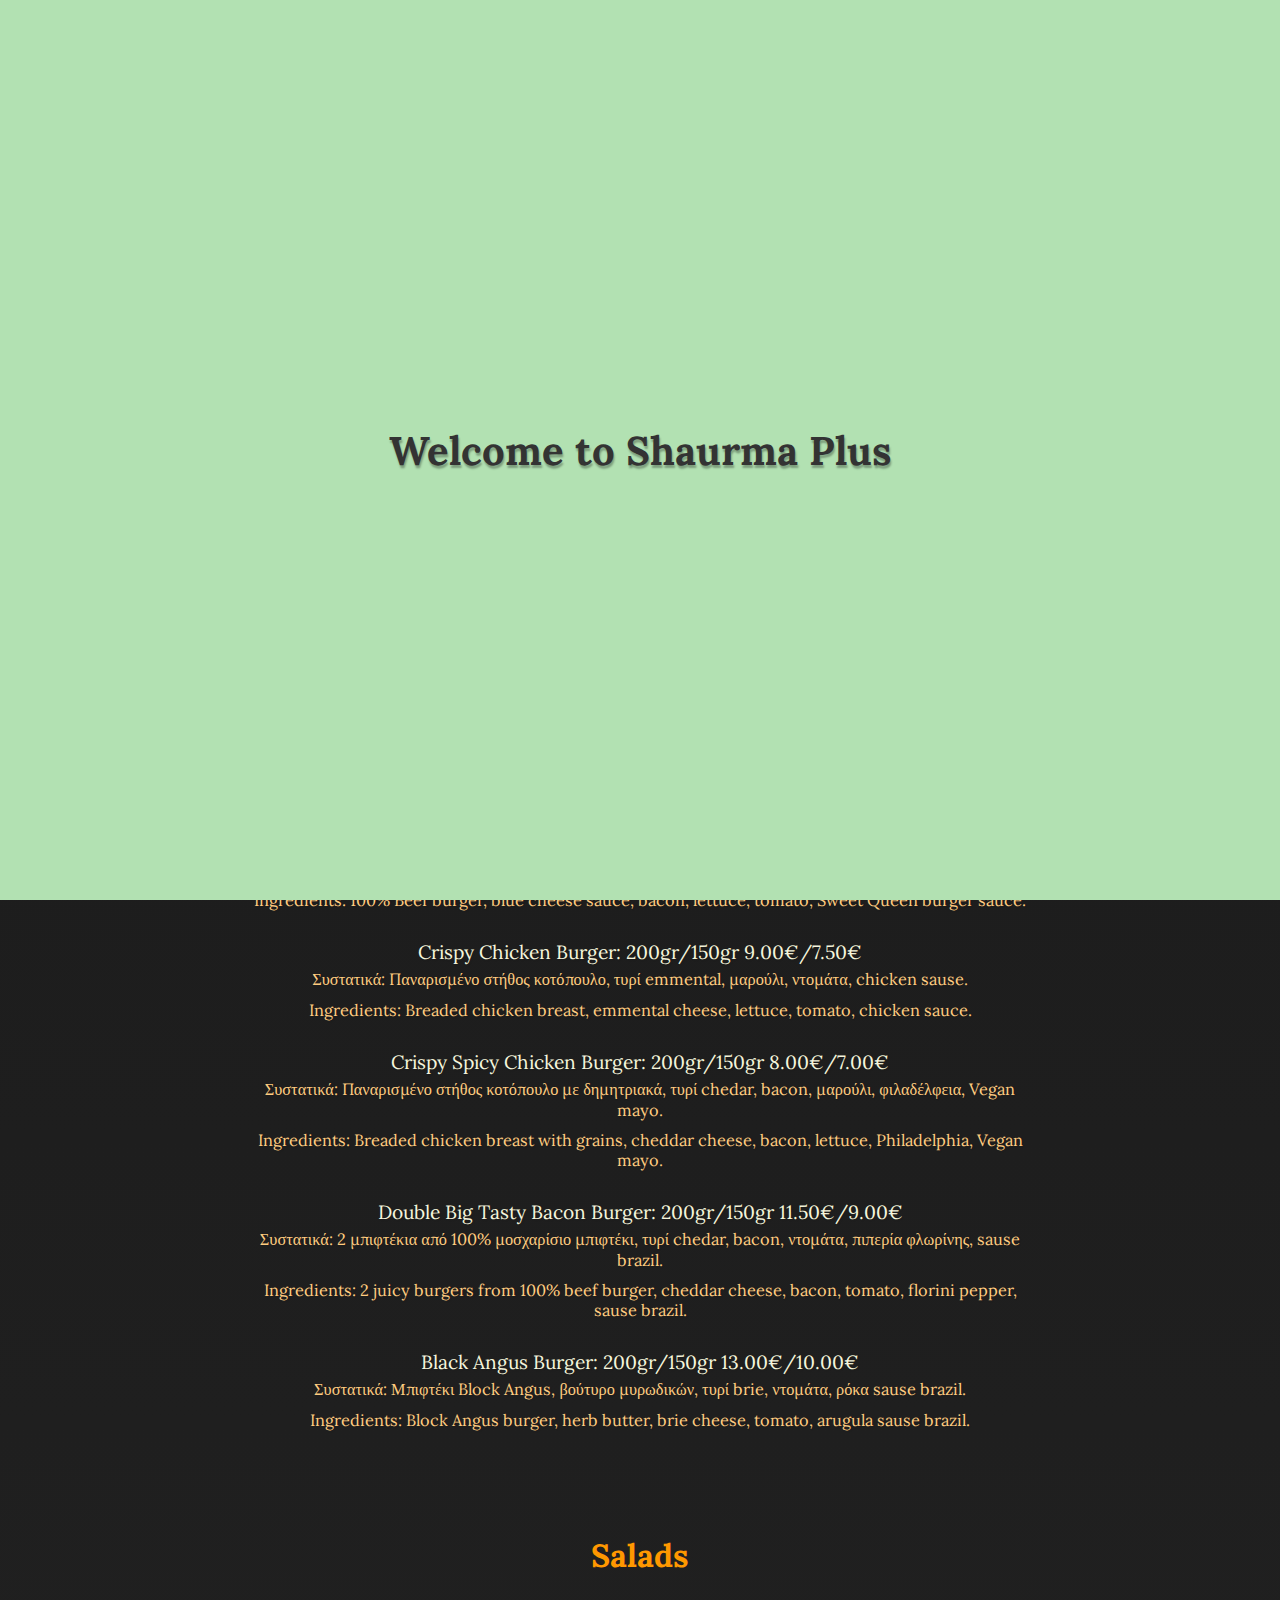
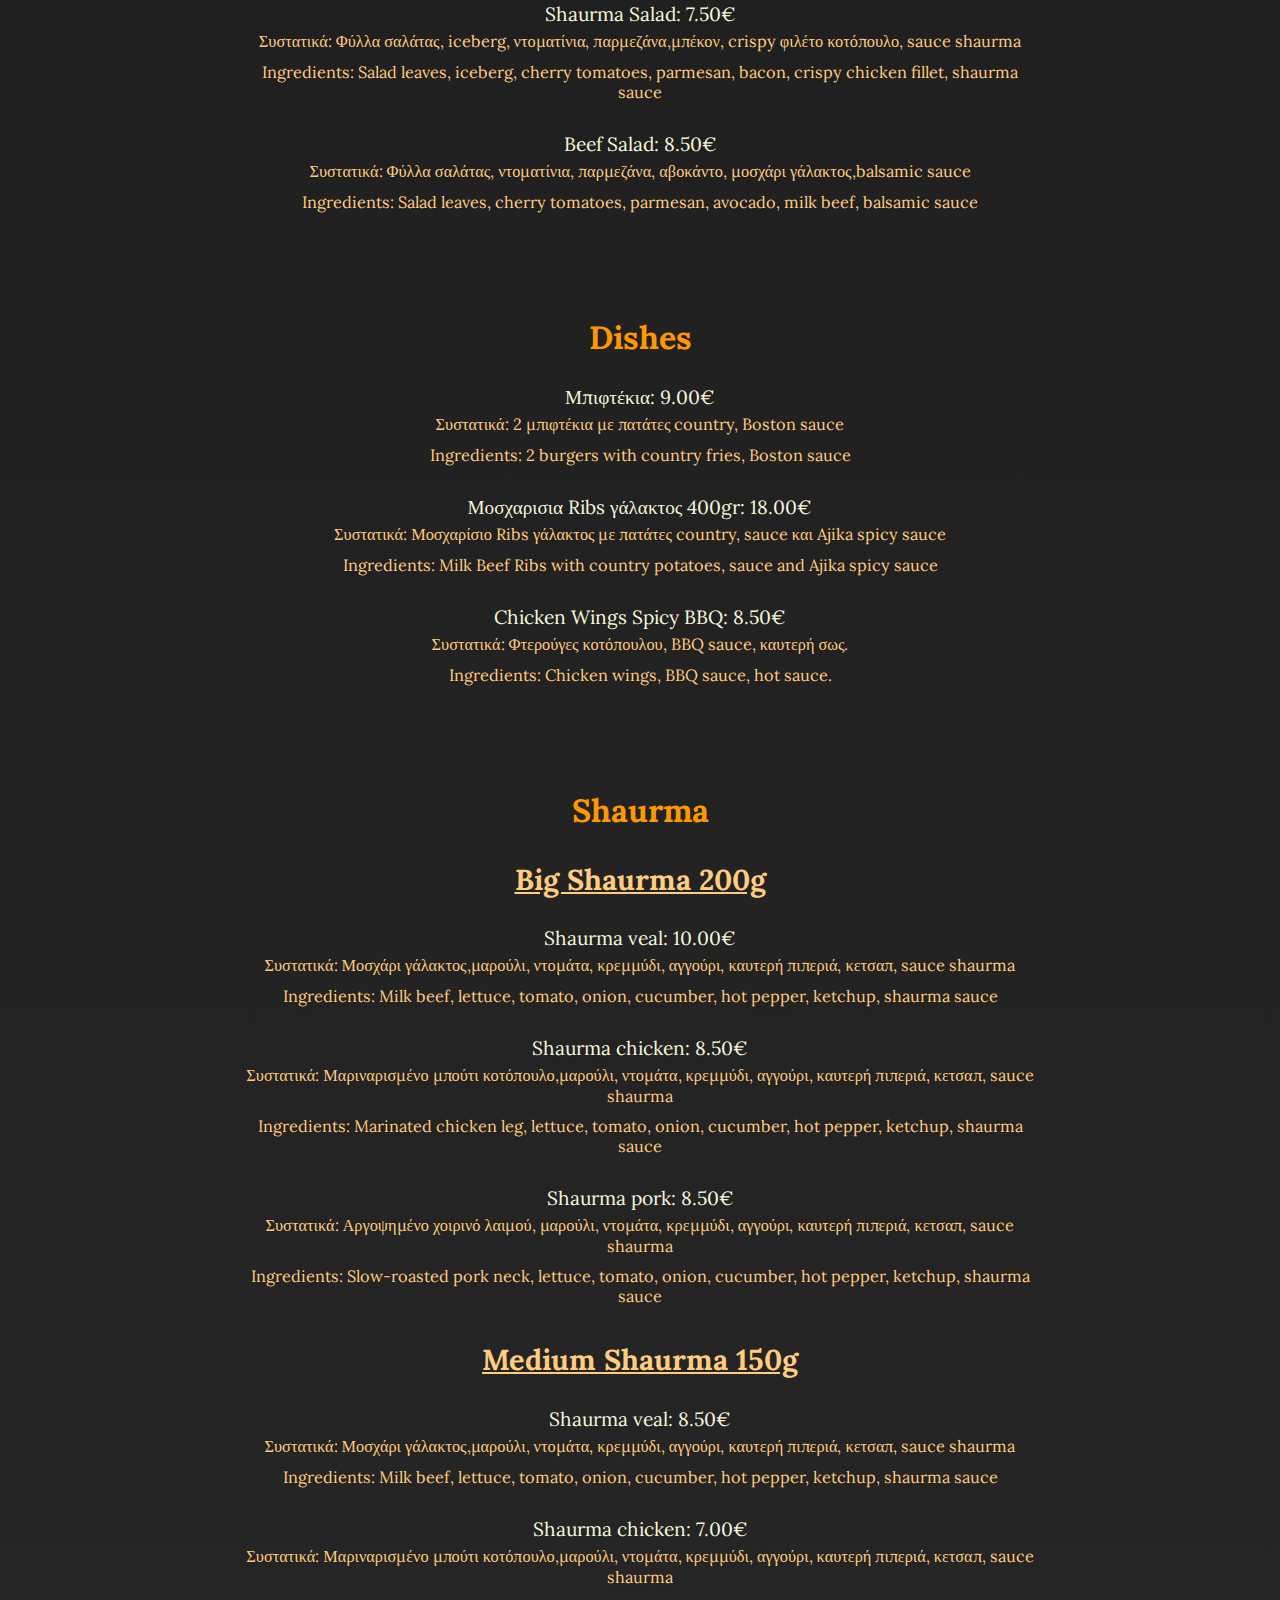
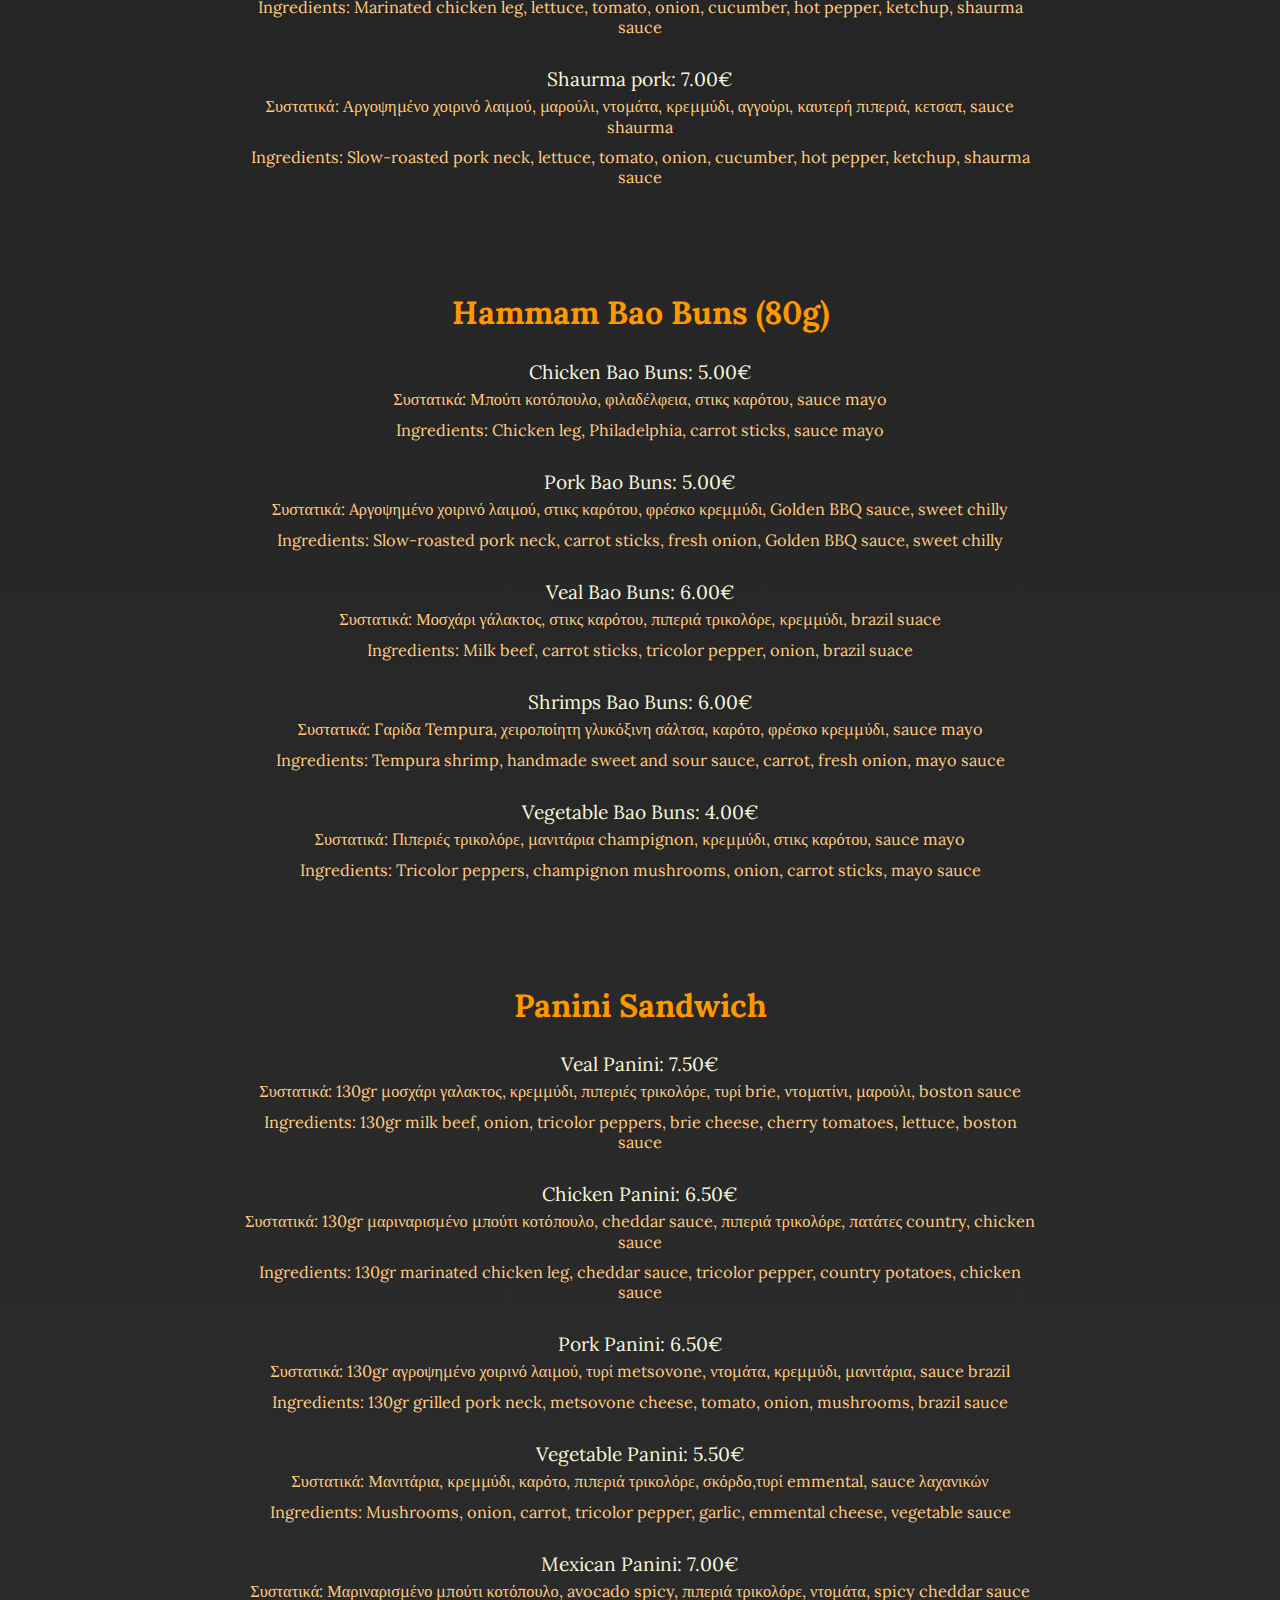
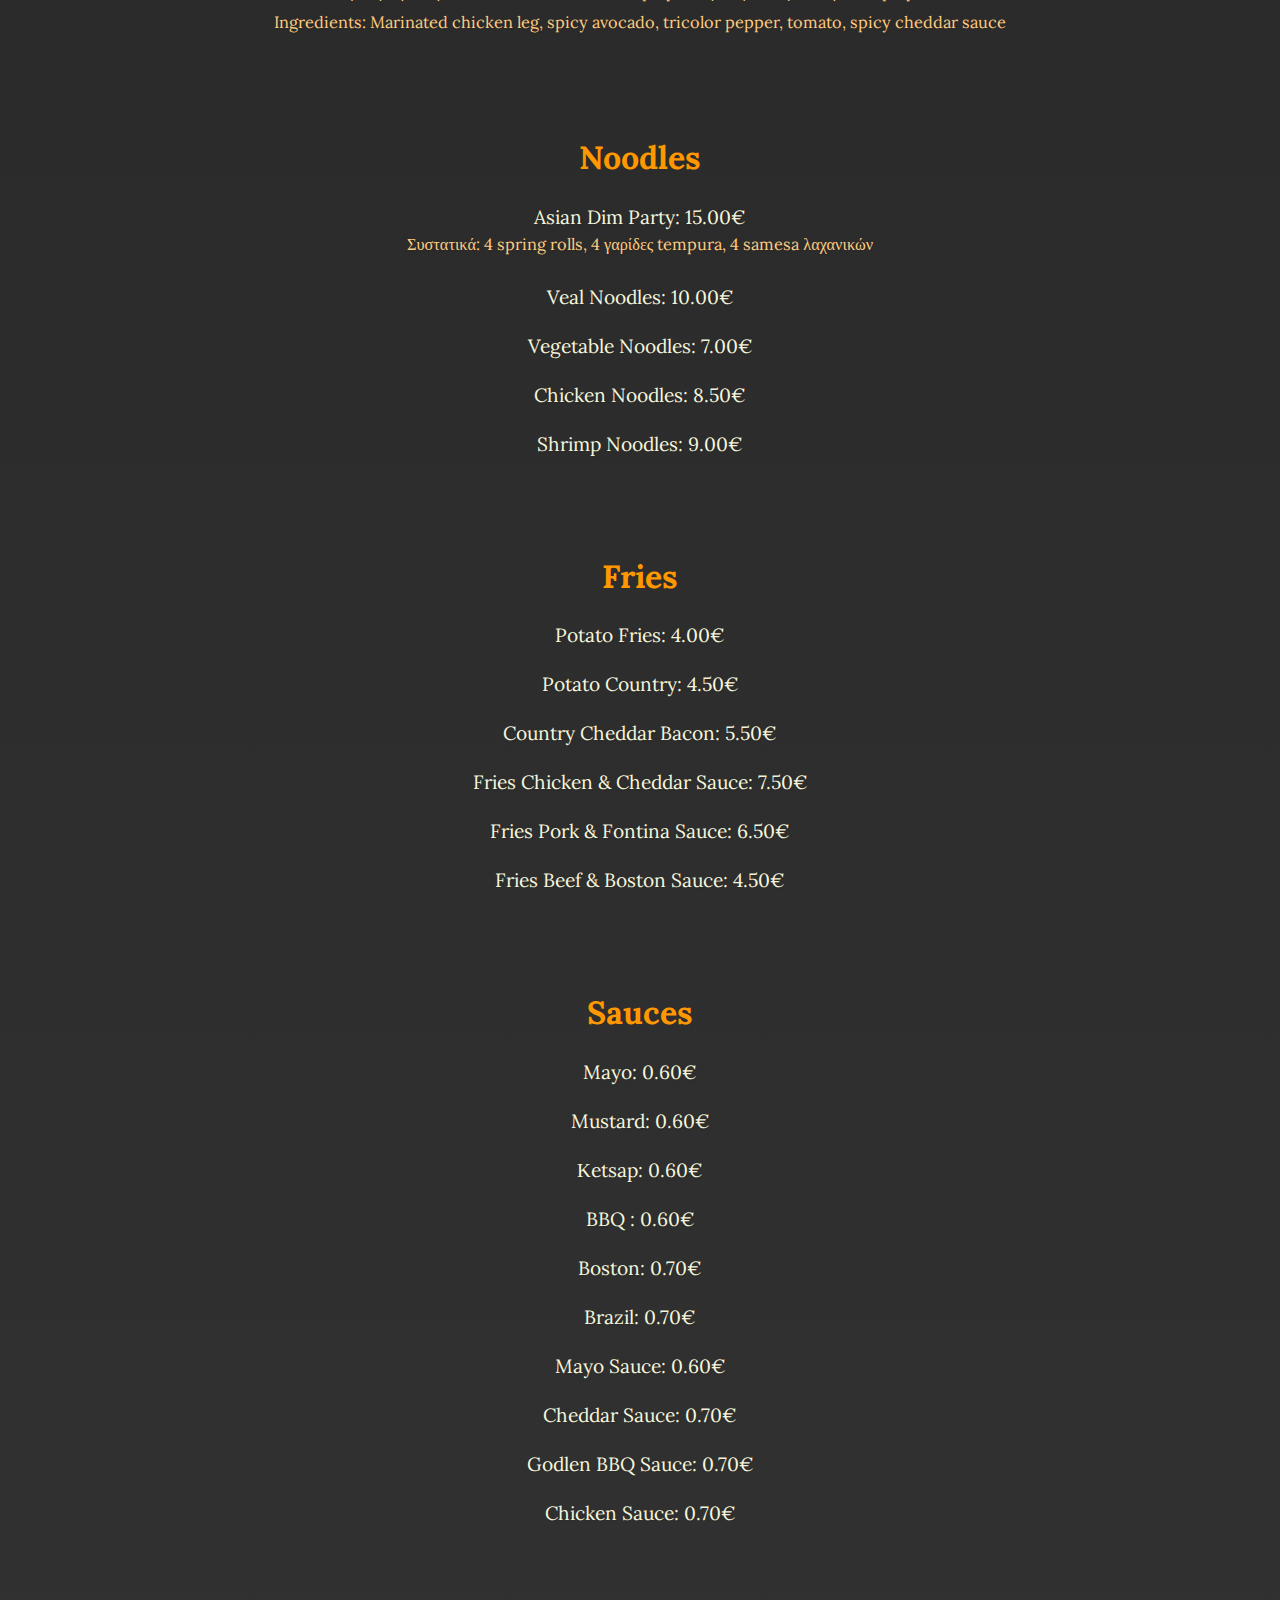
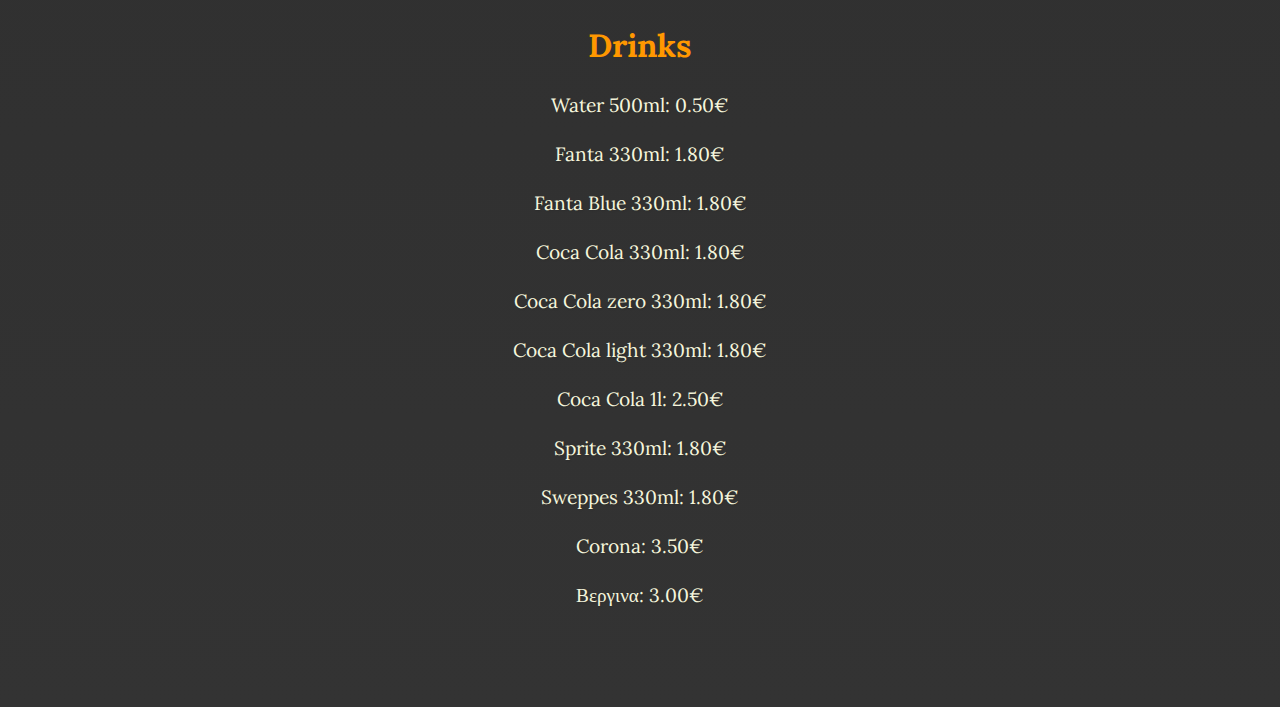
==== index.html @ 5e0a669c "Add files via upload" ====
<!DOCTYPE html>
<html lang="el">
<head>
    <meta charset="UTF-8">
    <meta name="viewport" content="width=device-width, initial-scale=1.0">
    <title>Shaurma+ Menu</title>
    <link href="https://fonts.googleapis.com/css2?family=Roboto:wght@400;700&display=swap" rel="stylesheet">
    <link href="https://fonts.googleapis.com/css2?family=Lora:wght@400;700&display=swap" rel="stylesheet">
    <link rel="stylesheet" href="index.css">
</head>

<body>
    

    <div class="navbar">
        <a href="#burgers">Burgers</a>
        <a href="#salads">Salads</a>
        <a href="#dishes">Dishes</a>
        <a href="#shaurma">Shaurma</a>
        <a href="#bao">Bao Buns</a>
        <a href="#panini">Panini</a>
        <a href="#noodles">Noodles</a>
        <a href="#fries">Fries</a>
        <a href="#sauces">Sauces</a>
        <a href="#drinks">Drinks</a>
    </div>
    <!-- Το υπόλοιπο περιεχόμενο της σελίδας σου εδώ -->
<script src="js/script.js"></script>
<div class="intro-background">
    <h1>Welcome to Shaurma Plus</h1>
</div>


<div class="content-box">
        <section id="burgers">
            <h1>Shaurma+ Menu</h1>
            <h2>Burgers</h2>
            <p>Brioche / Brioche με σουσάμι & Bao burger +1.00€ <br> Όλα συνοδεύονται με πατάτες country</p>
            <ul>
                <li>Cheeseburger: 200gr/150gr 8.00€/6.50€
                    <div class="ingredients">Συστατικά: 100% Μοσχαρίσιο μπιφτέκι, τυρί, κρεμμύδι, κετσαπ, μουστάρδα, μαγιονεζα  .</div>
<div class="ingredients">Ingredients: 100% Beef burger, cheese, onion, ketchup, mustard, mayonnaise.</div>
                </li>


                <li>Mushroom Burger: 200gr/150gr 8.50€/7.00€
                    <div class="ingredients">Συστατικά: 100% Μοσχαρίσιο μπιφτέκι, τυρί emmental, καραμελωμένα κρεμμύδια, ντομάτα, μανιτάρια, μαροόυλι, sauce Boston.</div>
                    <div class="ingredients">Ingredients: 100% Beef burger, emmental cheese, caramelized onions, tomato, mushrooms, lettuce, Boston sauce.</div>
                </li>


                <li>Mexican Burger: 200gr/150gr 9.00€/7.50€
                    <div class="ingredients">Συστατικά: 100% Μοσχαρίσιο μπιφτέκι, cheddar, ντομάτα, guacamole, jalapenos, μαρούλι,spicy mayo.</div>
                    <div class="ingredients">Ingredients: 100% Beef patty, cheddar, tomato, guacamole, jalapenos, lettuce, spicy mayo.</div>
                </li>


                <li>Hangover Burger 200gr/150gr 9.50€/8.50€
                    <div class="ingredients">Συστατικά: 100% Μοσχαρίσιο μπιφτέκι, τυρί metsovone, μπέικον, τηγανιτό αυγό, κρεμμύδι, Golden BBQ sause .</div>
                     <div class="ingredients">Ingredients: 100% Beef burger, metsovone cheese, bacon, fried egg, onion, Golden BBQ sauce.</div>
                </li>


                <li>Blue Bacon Burger: 200gr/150gr 8.50€/7.00€
                    <div class="ingredients">Συστατικά: 100% Μοσχαρίσιο μπιφτέκι, blue cheese sause, bacon, μαρούλι, ντομάτα , Sweet Queen burger Sause .</div>
                    <div class="ingredients">Ingredients: 100% Beef burger, blue cheese sauce, bacon, lettuce, tomato, Sweet Queen burger sauce.</div>
                </li>



                <li>Crispy Chicken  Burger: 200gr/150gr 9.00€/7.50€
                    <div class="ingredients">Συστατικά: Παναρισμένο στήθος κοτόπουλο, τυρί emmental, μαρούλι, ντομάτα, chicken sause.</div>
                    <div class="ingredients">Ingredients: Breaded chicken breast, emmental cheese, lettuce, tomato, chicken sauce.</div>
                </li>



                <li>Crispy  Spicy Chicken  Burger: 200gr/150gr 8.00€/7.00€
                    <div class="ingredients">Συστατικά: Παναρισμένο στήθος κοτόπουλο με δημητριακά, τυρί chedar, bacon, μαρούλι, φιλαδέλφεια, Vegan mayo.</div>
                   <div class="ingredients">Ingredients: Breaded chicken breast with grains, cheddar cheese, bacon, lettuce, Philadelphia, Vegan mayo.</div>
                </li>



		<li>Double Big Tasty Bacon Burger: 200gr/150gr 11.50€/9.00€
                    <div class="ingredients">Συστατικά: 2 μπιφτέκια από 100% μοσχαρίσιο μπιφτέκι, τυρί chedar, bacon, ντομάτα, πιπερία φλωρίνης, sause brazil.</div>
                    <div class="ingredients">Ingredients: 2 juicy burgers from 100% beef burger, cheddar cheese, bacon, tomato, florini pepper, sause brazil.</div>
                </li>


		<li>Black Angus  Burger: 200gr/150gr 13.00€/10.00€
                    <div class="ingredients">Συστατικά:  Μπιφτέκι Block Angus, βούτυρο μυρωδικών, τυρί brie, ντομάτα, ρόκα sause brazil.</div>
                     <div class="ingredients">Ingredients: Block Angus burger, herb butter, brie cheese, tomato, arugula sause brazil.</div>
                </li>

            </ul>
        </section>

        <section id="salads">
            <h2>Salads</h2>
            <ul>

                <li>Shaurma Salad: 7.50€
                    <div class="ingredients">Συστατικά: Φύλλα σαλάτας, iceberg, ντοματίνια, παρμεζάνα,μπέκον, crispy φιλέτο κοτόπουλο, sauce shaurma</div>
                    <div class="ingredients">Ingredients: Salad leaves, iceberg, cherry tomatoes, parmesan, bacon, crispy chicken fillet, shaurma sauce</div>
                </li>


                <li>Beef Salad: 8.50€
                    <div class="ingredients">Συστατικά: Φύλλα σαλάτας, ντοματίνια, παρμεζάνα, αβοκάντο, μοσχάρι γάλακτος,balsamic sauce</div>
                    <div class="ingredients">Ingredients: Salad leaves, cherry tomatoes, parmesan, avocado, milk beef, balsamic sauce</div>
                </li>
            </ul>
        </section>



        <section id="dishes">
            <h2>Dishes</h2>
            <ul>
                <li>Μπιφτέκια: 9.00€
              <div class="ingredients"> Συστατικά: 2 μπιφτέκια με πατάτες country, Boston sauce</div>
<div class="ingredients"> Ingredients: 2  burgers with country fries, Boston sauce</div>
</li>
                <li>Μοσχαρισια Ribs γάλακτος 400gr: 18.00€
              <div class="ingredients"> Συστατικά: Μοσχαρίσιο Ribs γάλακτος με πατάτες country, sauce και Ajika spicy sauce</div>
<div class="ingredients"> Ingredients: Milk Beef Ribs with country potatoes, sauce and Ajika spicy sauce</div>
</li>           
        

       
                <li>Chicken Wings Spicy BBQ: 8.50€
                    <div class="ingredients">Συστατικά: Φτερούγες κοτόπουλου, BBQ sauce, καυτερή σως.</div>
<div class="ingredients">Ingredients: Chicken wings, BBQ sauce, hot sauce.</div>
                </li>
            </ul>
        </section>




        <section id="shaurma">
            <h2>Shaurma</h2>
            <h3>Big Shaurma 200g</h3>
            <ul>
                <li>Shaurma veal: 10.00€
                    <div class="ingredients">Συστατικά: Μοσχάρι γάλακτος,μαρούλι, ντομάτα, κρεμμύδι, αγγούρι, καυτερή πιπεριά, κετσαπ, sauce shaurma</div>
                    <div class="ingredients">Ingredients: Milk beef, lettuce, tomato, onion, cucumber, hot pepper, ketchup, shaurma sauce</div>
                </li>

                <li>Shaurma chicken: 8.50€
                    <div class="ingredients">Συστατικά: Μαριναρισμένο μπούτι κοτόπουλο,μαρούλι, ντομάτα, κρεμμύδι, αγγούρι, καυτερή πιπεριά, κετσαπ, sauce shaurma</div>
                    <div class="ingredients">Ingredients: Marinated chicken leg, lettuce, tomato, onion, cucumber, hot pepper, ketchup, shaurma sauce</div>
                </li>

                <li>Shaurma pork: 8.50€
                    <div class="ingredients">Συστατικά: Αργοψημένο χοιρινό λαιμού, μαρούλι, ντομάτα, κρεμμύδι, αγγούρι, καυτερή πιπεριά, κετσαπ, sauce shaurma</div>
                    <div class="ingredients">Ingredients: Slow-roasted pork neck, lettuce, tomato, onion, cucumber, hot pepper, ketchup, shaurma sauce</div>
                </li>
            </ul>   

                
              <h3>Medium Shaurma 150g</h3>
        <ul>
                <li>Shaurma veal: 8.50€
                   <div class="ingredients">Συστατικά: Μοσχάρι γάλακτος,μαρούλι, ντομάτα, κρεμμύδι, αγγούρι, καυτερή πιπεριά, κετσαπ, sauce shaurma</div>
                    <div class="ingredients">Ingredients: Milk beef, lettuce, tomato, onion, cucumber, hot pepper, ketchup, shaurma sauce</div>
                </li>

                <li>Shaurma chicken: 7.00€
                    <div class="ingredients">Συστατικά:  Μαριναρισμένο μπούτι κοτόπουλο,μαρούλι, ντομάτα, κρεμμύδι, αγγούρι, καυτερή πιπεριά, κετσαπ, sauce shaurma</div>
                     <div class="ingredients">Ingredients: Marinated chicken leg, lettuce, tomato, onion, cucumber, hot pepper, ketchup, shaurma sauce</div>
                </li>


                <li>Shaurma pork: 7.00€
                    <div class="ingredients">Συστατικά: Αργοψημένο χοιρινό λαιμού, μαρούλι, ντομάτα, κρεμμύδι, αγγούρι, καυτερή πιπεριά, κετσαπ, sauce shaurma</div>
                     <div class="ingredients">Ingredients: Slow-roasted pork neck, lettuce, tomato, onion, cucumber, hot pepper, ketchup, shaurma sauce</div>
                </li>
            </ul>   </section>

        <section id="bao">
            <h2>Hammam Bao Buns (80g)</h2>
            <ul>
                <li>Chicken Bao Buns: 5.00€
                  <div class="ingredients">Συστατικά: Μπούτι κοτόπουλο, φιλαδέλφεια, στικς καρότου, sauce mayo</div>
                  <div class="ingredients">Ingredients: Chicken leg, Philadelphia, carrot sticks, sauce mayo</div>
                </li>


                <li>Pork Bao Buns: 5.00€
                    <div class="ingredients">Συστατικά: Aργοψημένο χοιρινό λαιμού, στικς καρότου, φρέσκο κρεμμύδι, Golden BBQ sauce, sweet chilly</div>
                     <div class="ingredients">Ingredients: Slow-roasted pork neck, carrot sticks, fresh onion, Golden BBQ sauce, sweet chilly</div>
                </li>

                <li>Veal Bao Buns: 6.00€
                    <div class="ingredients">Συστατικά: Μοσχάρι γάλακτος, στικς καρότου, πιπεριά τρικολόρε, κρεμμύδι, brazil suace</div>
                    <div class="ingredients">Ingredients: Milk beef, carrot sticks, tricolor pepper, onion, brazil suace</div>
                </li>


                <li>Shrimps Bao Buns: 6.00€
                    <div class="ingredients">Συστατικά: Γαρίδα Tempura, χειροποίητη γλυκόξινη σάλτσα, καρότο, φρέσκο κρεμμύδι, sauce mayo </div>
                     <div class="ingredients">Ingredients: Tempura shrimp, handmade sweet and sour sauce, carrot, fresh onion, mayo sauce </div>
                </li>

                <li>Vegetable Bao Buns: 4.00€
                    <div class="ingredients">Συστατικά: Πιπεριές τρικολόρε, μανιτάρια champignon, κρεμμύδι, στικς καρότου, sauce mayo</div>
                    <div class="ingredients">Ingredients: Tricolor peppers, champignon mushrooms, onion, carrot sticks, mayo sauce</div>

                </li>
            </ul>
        </section>


        <section id="panini">
            <h2>Panini Sandwich</h2>
            <ul>
                <li>Veal Panini: 7.50€
                    <div class="ingredients">Συστατικά: 130gr μοσχάρι γαλακτος, κρεμμύδι, πιπεριές τρικολόρε, τυρί brie, ντοματίνι, μαρούλι, boston sauce</div>
                    <div class="ingredients">Ingredients: 130gr milk beef, onion, tricolor peppers, brie cheese, cherry tomatoes, lettuce, boston sauce</div>
                </li>


                <li>Chicken Panini: 6.50€
                    <div class="ingredients">Συστατικά: 130gr μαριναρισμένο μπούτι κοτόπουλο, cheddar sauce, πιπεριά τρικολόρε, πατάτες country, chicken sauce</div>
                <div class="ingredients">Ingredients: 130gr marinated chicken leg, cheddar sauce, tricolor pepper, country potatoes, chicken sauce</div>
             </li>


                  <li>Pork Panini: 6.50€
                    <div class="ingredients">Συστατικά: 130gr αγροψημένο χοιρινό λαιμού, τυρί metsovone, ντομάτα, κρεμμύδι, μανιτάρια, sauce brazil</div>
                    <div class="ingredients">Ingredients: 130gr grilled pork neck, metsovone cheese, tomato, onion, mushrooms, brazil sauce</div>         
</li>
           

                  <li>Vegetable Panini: 5.50€
                    <div class="ingredients">Συστατικά: Μανιτάρια, κρεμμύδι, καρότο, πιπεριά τρικολόρε, σκόρδο,τυρί emmental, sauce λαχανικών</div>
                    <div class="ingredients">Ingredients: Mushrooms, onion, carrot, tricolor pepper, garlic, emmental cheese, vegetable sauce</div>
                </li>


               <li>Mexican Panini: 7.00€
                    <div class="ingredients">Συστατικά: Μαριναρισμένο μπούτι κοτόπουλο, avocado spicy, πιπεριά τρικολόρε, ντομάτα, spicy cheddar sauce  </div>
                   <div class="ingredients">Ingredients: Marinated chicken leg, spicy avocado, tricolor pepper, tomato, spicy cheddar sauce </div>

                </li>
            </ul>
        </section>

        <section id="noodles">
            <h2>Noodles</h2>
            <ul>
                <li>Asian Dim Party: 15.00€
                    <div class="ingredients">Συστατικά: 4 spring rolls, 4 γαρίδες tempura, 4 samesa λαχανικών </div>
      </li>
 <li>Veal Noodles: 10.00€
                    
<li>Vegetable Noodles: 7.00€
                    
<li>Chicken Noodles: 8.50€
                    
<li>Shrimp Noodles: 9.00€
                    
            </ul>
        </section>

        <section id="fries">
            <h2>Fries</h2>
            <ul>
                <li>Potato Fries: 4.00€</li>

                <li>Potato Country: 4.50€ </li>

                <li>Country Cheddar Bacon: 5.50€ </li>

                <li>Fries Chicken & Cheddar Sauce: 7.50€ </li>

                <li>Fries Pork & Fontina Sauce: 6.50€ </li>

                <li>Fries Beef & Boston Sauce: 4.50€ </li>
            </ul>
        </section>

        <section id="sauces">
            <h2>Sauces</h2>
            <ul>
                <li>Mayo: 0.60€</li>
                <li>Mustard: 0.60€</li>
                <li>Κetsap: 0.60€</li>
                <li>BBQ : 0.60€</li>
                <li>Boston: 0.70€</li>
                <li>Brazil: 0.70€</li>
                <li>Mayo Sauce: 0.60€</li>
                <li>Cheddar Sauce: 0.70€</li>
                <li>Godlen BBQ Sauce: 0.70€</li>
                <li>Chicken Sauce: 0.70€</li>
            </ul>
        </section>

        <section id="drinks">
            <h2>Drinks</h2>
            <ul>
                <li>Water 500ml: 0.50€</li>
                <li>Fanta 330ml: 1.80€</li>
                <li>Fanta Blue 330ml: 1.80€</li>
                <li>Coca Cola 330ml: 1.80€</li>
                <li>Coca Cola zero 330ml: 1.80€</li>
                <li>Coca Cola light 330ml: 1.80€</li>
                <li>Coca Cola 1l: 2.50€</li>
                <li>Sprite 330ml: 1.80€</li>
                <li>Sweppes 330ml: 1.80€</li>
                <li>Corona: 3.50€</li>
                <li>Βεργινα: 3.00€</li>
            </ul>
        </section>
    </div>

</body>
</html>
---- index.css ----
body {
            background: linear-gradient(to bottom, #1a1a1a, #333333); /* Πιο σκούρο γκρι gradient */
            color: #f5f5dc; /* Ελαφρύ πορτοκαλί για το κείμενο */
            font-family: 'Lora', serif;
            margin: 0;
            padding: 0;
        }
.intro-background {
    position: fixed;
    top: 0;
    left: 0;
    width: 100%;
    height: 100%;
    background-color: #b2e1b2; /* Ανοιχτό φυστικί χρώμα */
    z-index: 9999; /* Βεβαιώσου ότι είναι πάνω από όλα τα άλλα */
    animation: fadeOut 4s forwards; /* Χρονική διάρκεια 3 δευτερόλεπτα */
    animation-delay: 1s; /* Καθυστέρηση πριν το fade out */
    display: flex; /* Κέντρο το κείμενο */
    justify-content: center; /* Κεντρική ευθυγράμμιση οριζόντια */
    align-items: center; /* Κεντρική ευθυγράμμιση κάθετα */
}

.intro-background h1 {
    color: #333; /* Χρώμα κειμένου */
    font-size: 2.5em; /* Μέγεθος γραμματοσειράς */
    text-shadow: 1px 3px 2px rgba(0, 0, 0, 0.3); /* Σκιά κειμένου */
}

@keyframes fadeOut {
    0% {
        opacity: 1;
    }
    100% {
        opacity: 0;
        pointer-events: none; /* Αποφυγή αλληλεπίδρασης μετά το fade out */
    }
}





        /* Navbar styling */
        .navbar {
    position: fixed;
    top: 0;
    width: 100%;
    background-color: #f09b1d; 
    color: #333;
    padding: 15px 0;
    z-index: 1000;
    display: flex;
    justify-content: flex-start; /* Ευθυγράμμιση αριστερά */
    align-items: center;
    gap: 20px; /* Απόσταση μεταξύ των στοιχείων */
    overflow-x: auto; /* Επιτρέπει την κύλιση */
    white-space: nowrap; /* Αποτρέπει την τυλίξη των στοιχείων */
}

.navbar a {
    color: #333;
    text-decoration: none;
    padding: 8px 15px;
    font-size: 1.1em;
}

.navbar a:hover {
    background-color: #ffffff;
    color: #4caf50;
    transition: 0.3s ease;
}

/* Responsive Navbar */
@media (max-width: 600px) {
    .navbar {
        flex-direction: row; /* Σε σειρά */
    }
    .navbar a {
        padding: 10px 0;
        font-size: 1.2em;
    }
}


        /* Header Section */
        header {
            margin-top: 80px;
            text-align: center;
        }

        .title-container {
            display: flex;
            align-items: center;
            justify-content: center;
            gap: 15px;
        }

        .title-container img {
            height: 60px; /* Προσθήκη εικόνας δίπλα από το h1 */
        }

        h1 {
            font-size: 2.8em;
            color: #f5f5dc;
            margin: 20px 0;
            text-shadow: 2px 2px 4px rgba(0, 0, 0, 0.2);
        }

        /* Subtitles */
        h2 {
            font-size: 2em;
            margin-top: 40px;
            color: #ff9800; /* Έντονο πορτοκαλί */
            text-align: center;
            font-weight: 700;
        }

        h3 {
            font-size: 1.8em;
            margin-top: 30px;
            color: #ffcc80;
            text-align: center;
            text-decoration: underline;
        }

        /* List Styling */
        ul {
            list-style-type: none;
            padding: 0;
            text-align: center;
        }

        li {
            margin: 25px 0;
            font-size: 1.2em;
            color: #f5f5dc;
            text-shadow: 1px 1px 2px rgba(0, 0, 0, 0.1);
        }

        section {
            margin: 100px auto;
            max-width: 800px;
            padding: 0 20px;
        }

        /* Ingredients Styling */
        .ingredients {
            font-size: 0.85em;
            color: #ffcc80;
            background: transparent;
            padding: 5px;
            font-family: 'Lora', serif;
        }
    </style>
</head>
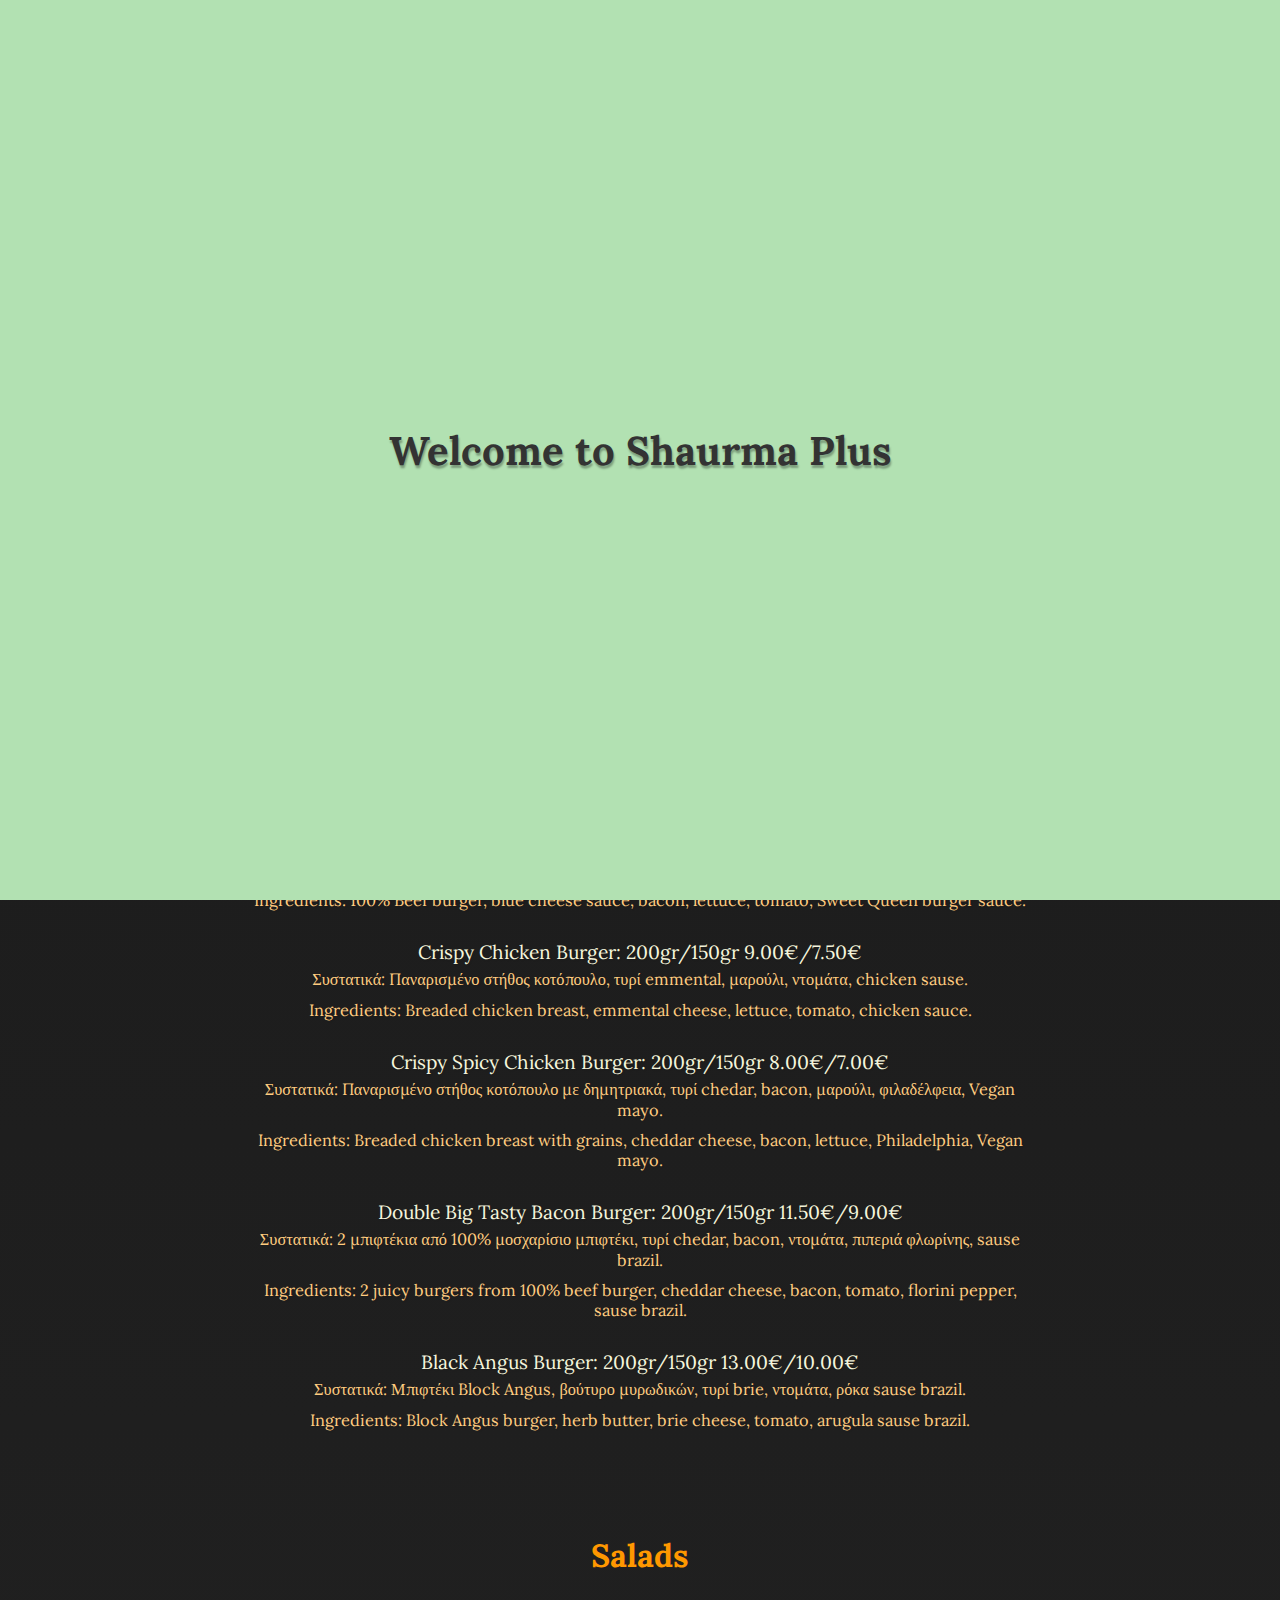
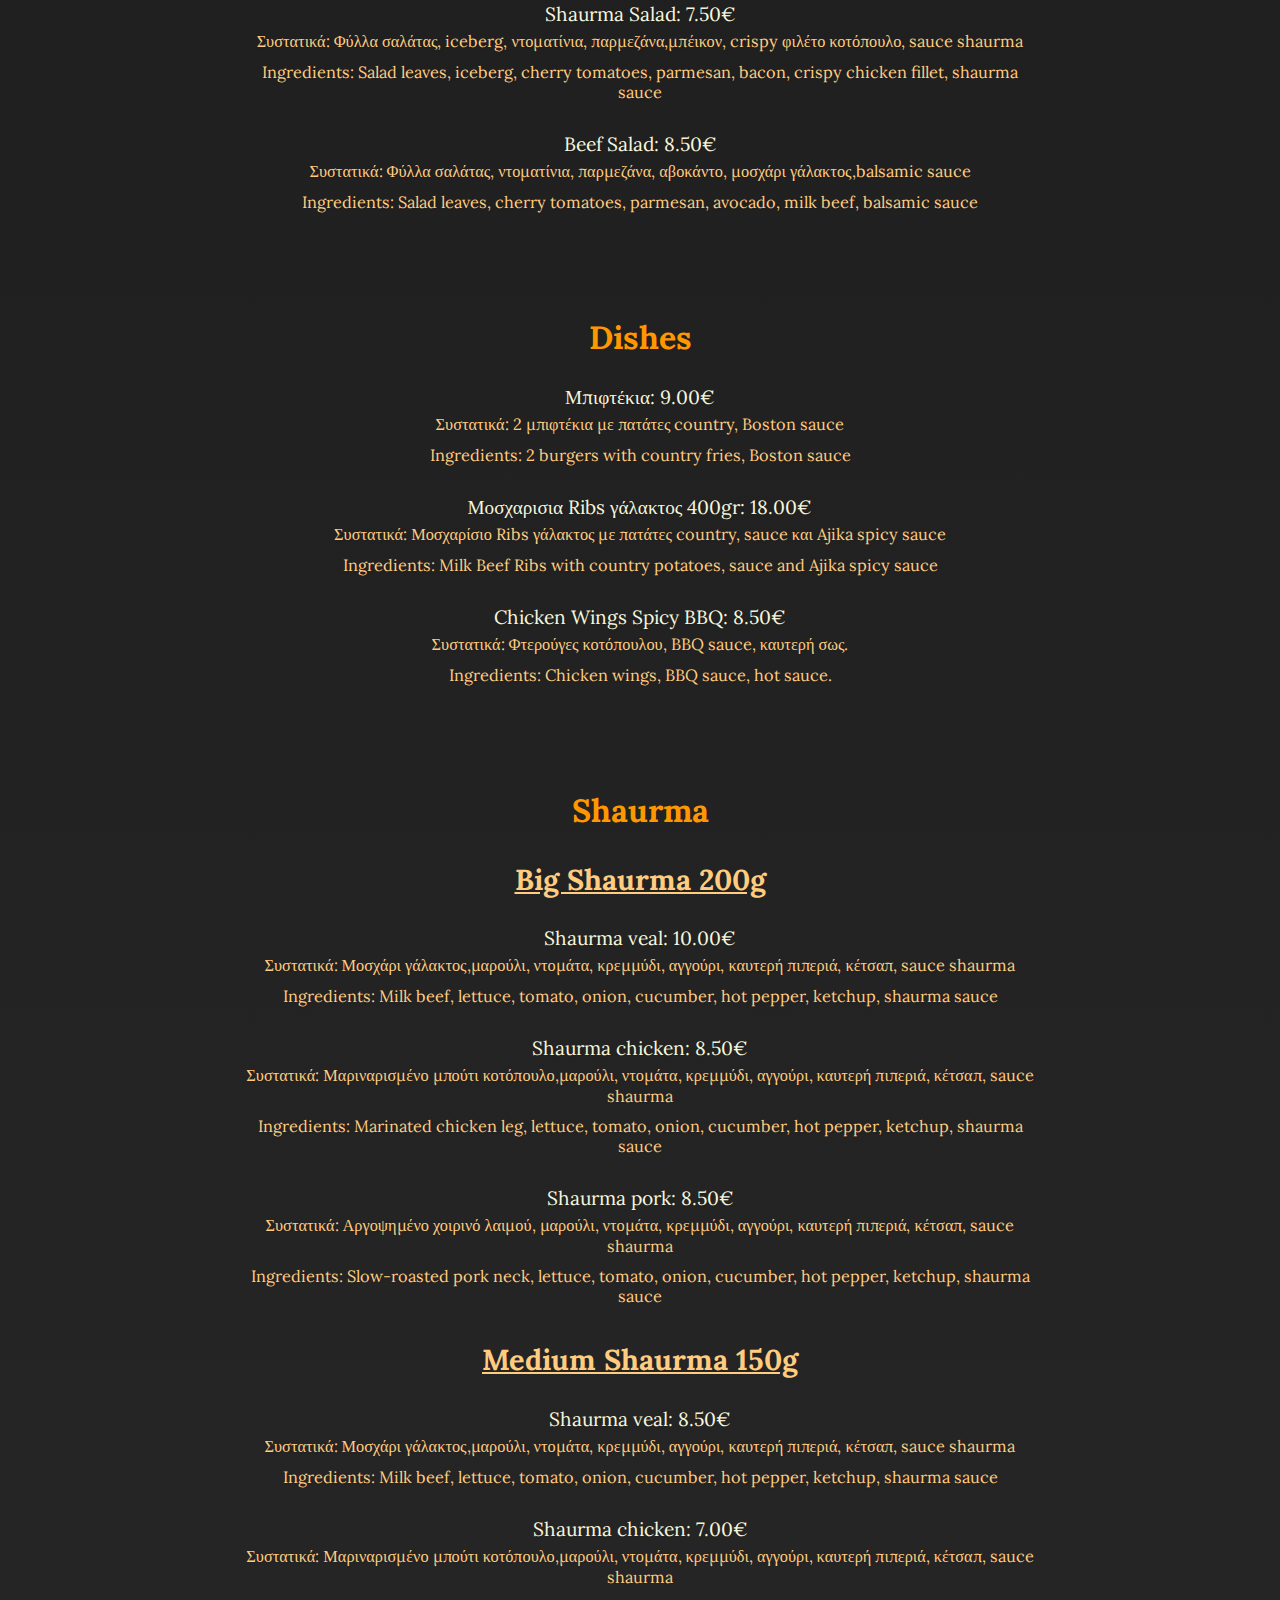
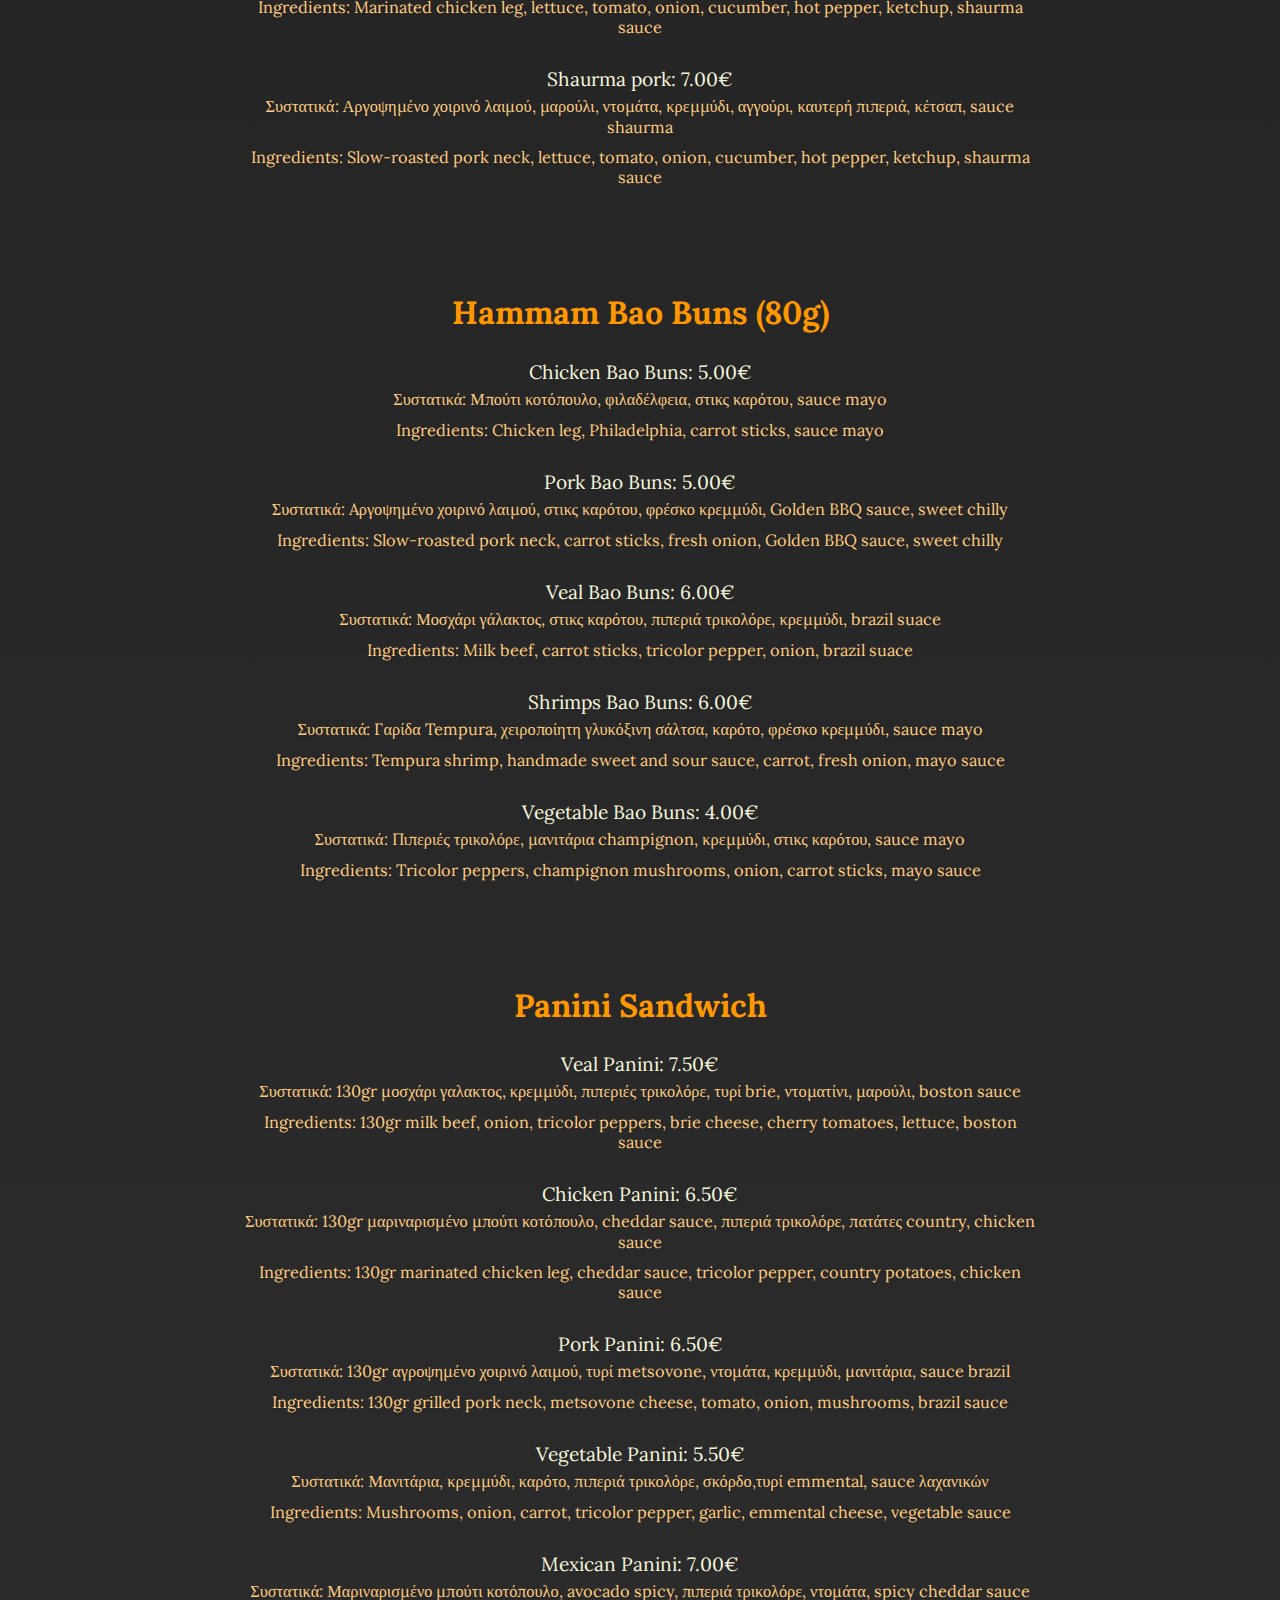
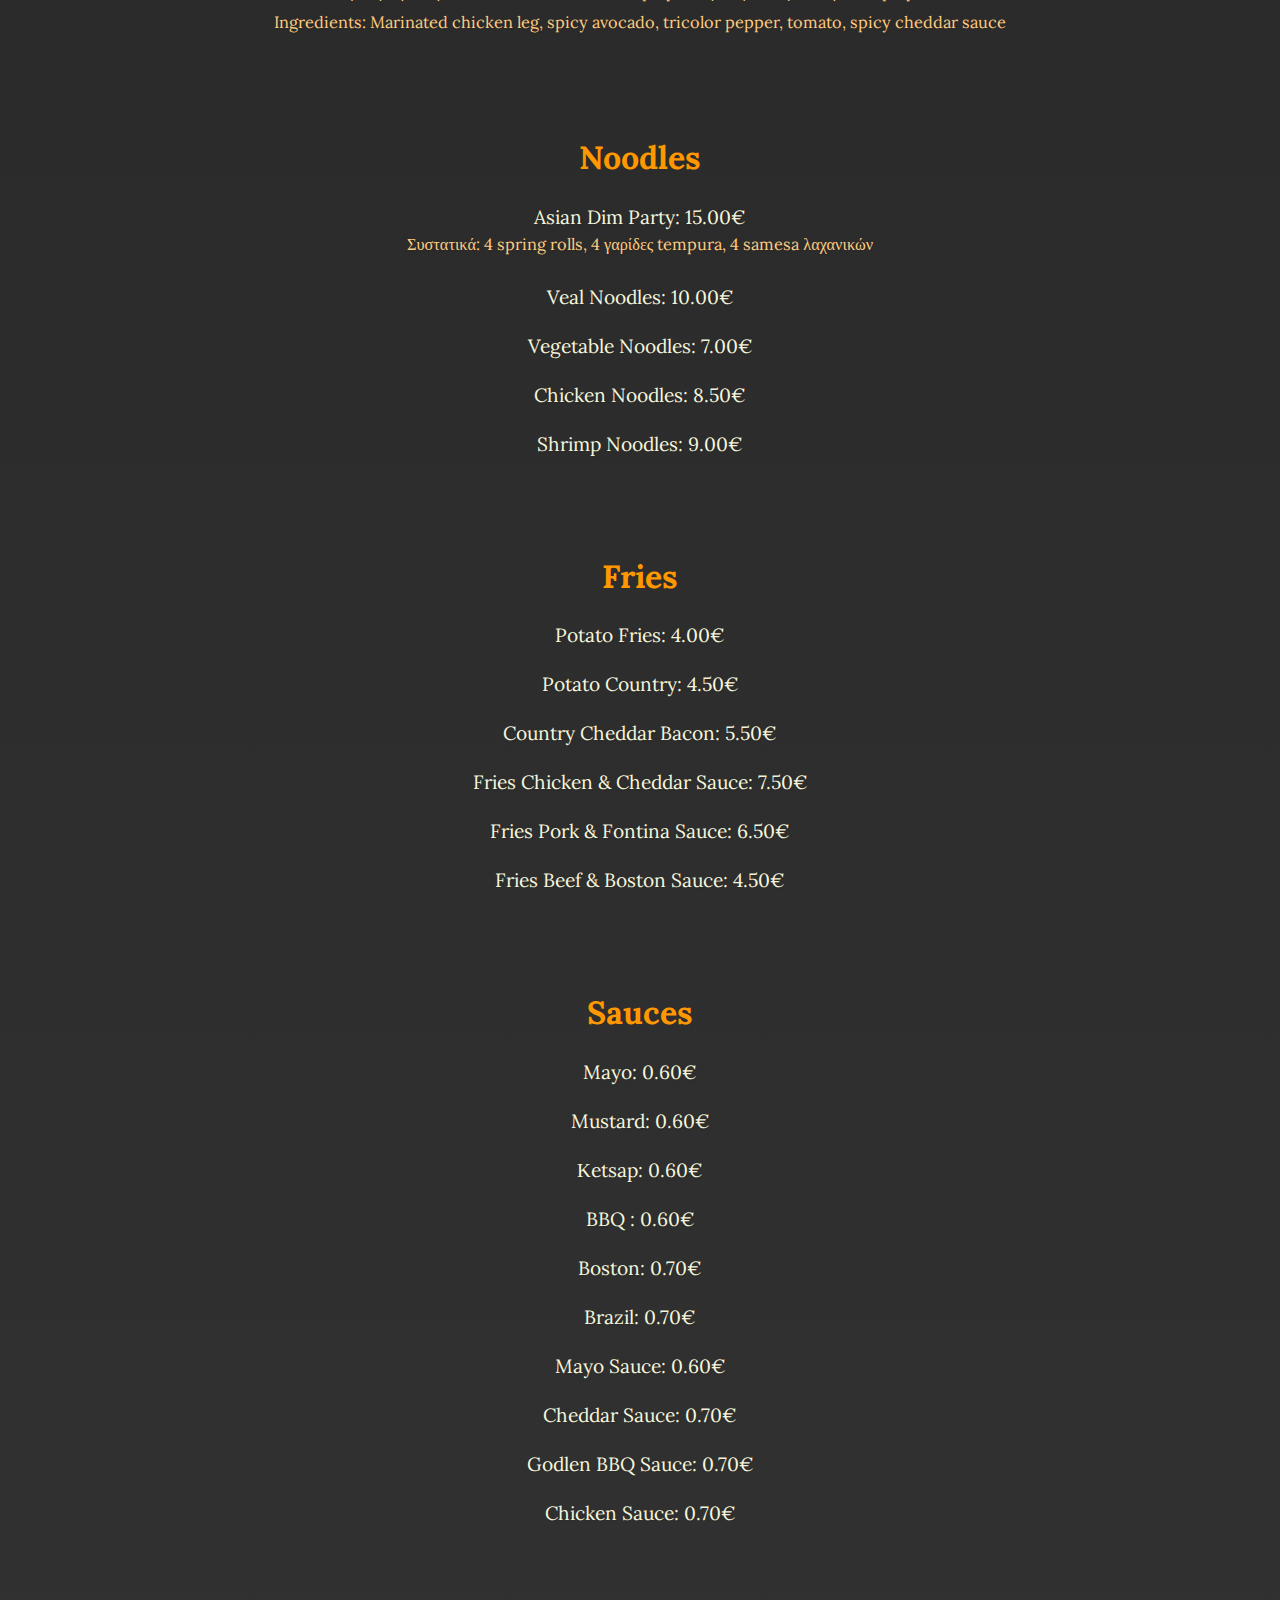
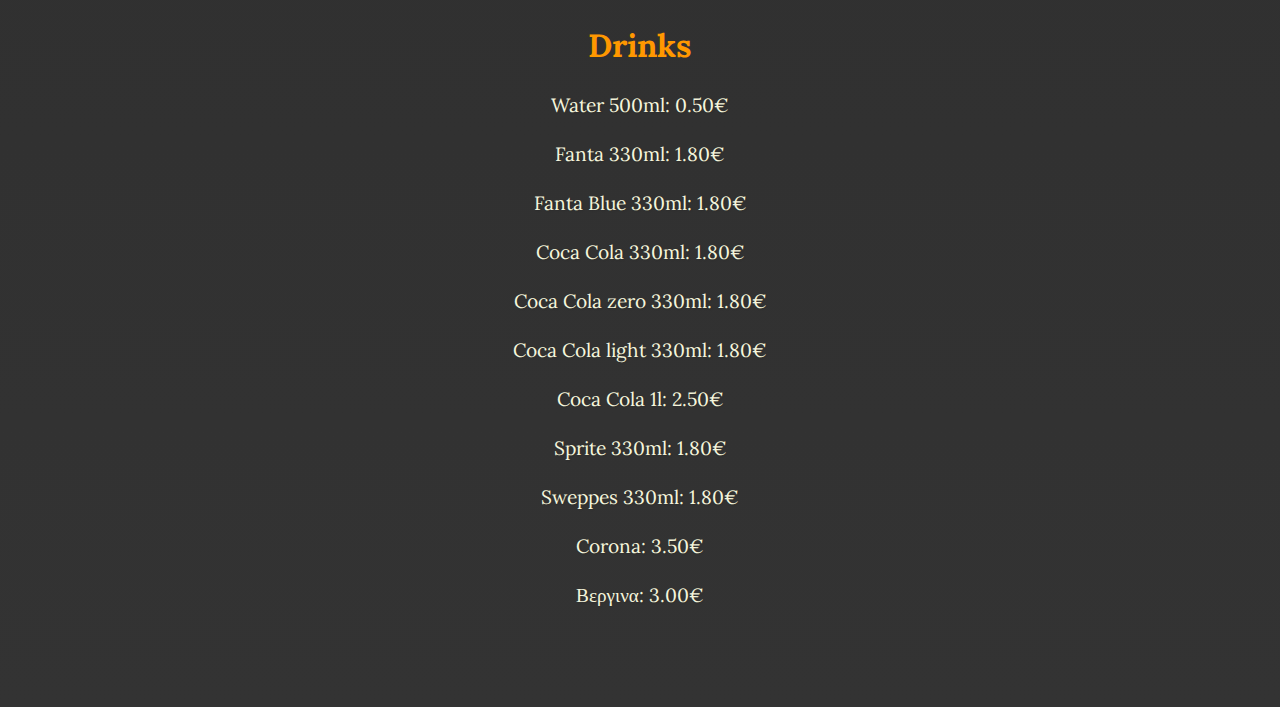
==== commit 85b5b146: "Update index.html" ====
--- a/index.html
+++ b/index.html
@@ -38,13 +38,13 @@
             <p>Brioche / Brioche με σουσάμι & Bao burger +1.00€ <br> Όλα συνοδεύονται με πατάτες country</p>
             <ul>
                 <li>Cheeseburger: 200gr/150gr 8.00€/6.50€
-                    <div class="ingredients">Συστατικά: 100% Μοσχαρίσιο μπιφτέκι, τυρί, κρεμμύδι, κετσαπ, μουστάρδα, μαγιονεζα  .</div>
+                    <div class="ingredients">Συστατικά: 100% Μοσχαρίσιο μπιφτέκι, τυρί, κρεμμύδι, κέτσαπ, μουστάρδα, μαγιονέζα  .</div>
 <div class="ingredients">Ingredients: 100% Beef burger, cheese, onion, ketchup, mustard, mayonnaise.</div>
                 </li>
 
 
                 <li>Mushroom Burger: 200gr/150gr 8.50€/7.00€
-                    <div class="ingredients">Συστατικά: 100% Μοσχαρίσιο μπιφτέκι, τυρί emmental, καραμελωμένα κρεμμύδια, ντομάτα, μανιτάρια, μαροόυλι, sauce Boston.</div>
+                    <div class="ingredients">Συστατικά: 100% Μοσχαρίσιο μπιφτέκι, τυρί emmental, καραμελωμένα κρεμμύδια, ντομάτα, μανιτάρια, μαρούλι, sauce Boston.</div>
                     <div class="ingredients">Ingredients: 100% Beef burger, emmental cheese, caramelized onions, tomato, mushrooms, lettuce, Boston sauce.</div>
                 </li>
 
@@ -83,7 +83,7 @@
 
 
 		<li>Double Big Tasty Bacon Burger: 200gr/150gr 11.50€/9.00€
-                    <div class="ingredients">Συστατικά: 2 μπιφτέκια από 100% μοσχαρίσιο μπιφτέκι, τυρί chedar, bacon, ντομάτα, πιπερία φλωρίνης, sause brazil.</div>
+                    <div class="ingredients">Συστατικά: 2 μπιφτέκια από 100% μοσχαρίσιο μπιφτέκι, τυρί chedar, bacon, ντομάτα, πιπεριά φλωρίνης, sause brazil.</div>
                     <div class="ingredients">Ingredients: 2 juicy burgers from 100% beef burger, cheddar cheese, bacon, tomato, florini pepper, sause brazil.</div>
                 </li>
 
@@ -101,7 +101,7 @@
             <ul>
 
                 <li>Shaurma Salad: 7.50€
-                    <div class="ingredients">Συστατικά: Φύλλα σαλάτας, iceberg, ντοματίνια, παρμεζάνα,μπέκον, crispy φιλέτο κοτόπουλο, sauce shaurma</div>
+                    <div class="ingredients">Συστατικά: Φύλλα σαλάτας, iceberg, ντοματίνια, παρμεζάνα,μπέικον, crispy φιλέτο κοτόπουλο, sauce shaurma</div>
                     <div class="ingredients">Ingredients: Salad leaves, iceberg, cherry tomatoes, parmesan, bacon, crispy chicken fillet, shaurma sauce</div>
                 </li>
 
@@ -144,17 +144,17 @@
             <h3>Big Shaurma 200g</h3>
             <ul>
                 <li>Shaurma veal: 10.00€
-                    <div class="ingredients">Συστατικά: Μοσχάρι γάλακτος,μαρούλι, ντομάτα, κρεμμύδι, αγγούρι, καυτερή πιπεριά, κετσαπ, sauce shaurma</div>
+                    <div class="ingredients">Συστατικά: Μοσχάρι γάλακτος,μαρούλι, ντομάτα, κρεμμύδι, αγγούρι, καυτερή πιπεριά, κέτσαπ, sauce shaurma</div>
                     <div class="ingredients">Ingredients: Milk beef, lettuce, tomato, onion, cucumber, hot pepper, ketchup, shaurma sauce</div>
                 </li>
 
                 <li>Shaurma chicken: 8.50€
-                    <div class="ingredients">Συστατικά: Μαριναρισμένο μπούτι κοτόπουλο,μαρούλι, ντομάτα, κρεμμύδι, αγγούρι, καυτερή πιπεριά, κετσαπ, sauce shaurma</div>
+                    <div class="ingredients">Συστατικά: Μαριναρισμένο μπούτι κοτόπουλο,μαρούλι, ντομάτα, κρεμμύδι, αγγούρι, καυτερή πιπεριά, κέτσαπ, sauce shaurma</div>
                     <div class="ingredients">Ingredients: Marinated chicken leg, lettuce, tomato, onion, cucumber, hot pepper, ketchup, shaurma sauce</div>
                 </li>
 
                 <li>Shaurma pork: 8.50€
-                    <div class="ingredients">Συστατικά: Αργοψημένο χοιρινό λαιμού, μαρούλι, ντομάτα, κρεμμύδι, αγγούρι, καυτερή πιπεριά, κετσαπ, sauce shaurma</div>
+                    <div class="ingredients">Συστατικά: Αργοψημένο χοιρινό λαιμού, μαρούλι, ντομάτα, κρεμμύδι, αγγούρι, καυτερή πιπεριά, κέτσαπ, sauce shaurma</div>
                     <div class="ingredients">Ingredients: Slow-roasted pork neck, lettuce, tomato, onion, cucumber, hot pepper, ketchup, shaurma sauce</div>
                 </li>
             </ul>   
@@ -163,18 +163,18 @@
               <h3>Medium Shaurma 150g</h3>
         <ul>
                 <li>Shaurma veal: 8.50€
-                   <div class="ingredients">Συστατικά: Μοσχάρι γάλακτος,μαρούλι, ντομάτα, κρεμμύδι, αγγούρι, καυτερή πιπεριά, κετσαπ, sauce shaurma</div>
+                   <div class="ingredients">Συστατικά: Μοσχάρι γάλακτος,μαρούλι, ντομάτα, κρεμμύδι, αγγούρι, καυτερή πιπεριά, κέτσαπ, sauce shaurma</div>
                     <div class="ingredients">Ingredients: Milk beef, lettuce, tomato, onion, cucumber, hot pepper, ketchup, shaurma sauce</div>
                 </li>
 
                 <li>Shaurma chicken: 7.00€
-                    <div class="ingredients">Συστατικά:  Μαριναρισμένο μπούτι κοτόπουλο,μαρούλι, ντομάτα, κρεμμύδι, αγγούρι, καυτερή πιπεριά, κετσαπ, sauce shaurma</div>
+                    <div class="ingredients">Συστατικά:  Μαριναρισμένο μπούτι κοτόπουλο,μαρούλι, ντομάτα, κρεμμύδι, αγγούρι, καυτερή πιπεριά, κέτσαπ, sauce shaurma</div>
                      <div class="ingredients">Ingredients: Marinated chicken leg, lettuce, tomato, onion, cucumber, hot pepper, ketchup, shaurma sauce</div>
                 </li>
 
 
                 <li>Shaurma pork: 7.00€
-                    <div class="ingredients">Συστατικά: Αργοψημένο χοιρινό λαιμού, μαρούλι, ντομάτα, κρεμμύδι, αγγούρι, καυτερή πιπεριά, κετσαπ, sauce shaurma</div>
+                    <div class="ingredients">Συστατικά: Αργοψημένο χοιρινό λαιμού, μαρούλι, ντομάτα, κρεμμύδι, αγγούρι, καυτερή πιπεριά, κέτσαπ, sauce shaurma</div>
                      <div class="ingredients">Ingredients: Slow-roasted pork neck, lettuce, tomato, onion, cucumber, hot pepper, ketchup, shaurma sauce</div>
                 </li>
             </ul>   </section>
@@ -317,4 +317,4 @@
     </div>
 
 </body>
-</html>+</html>
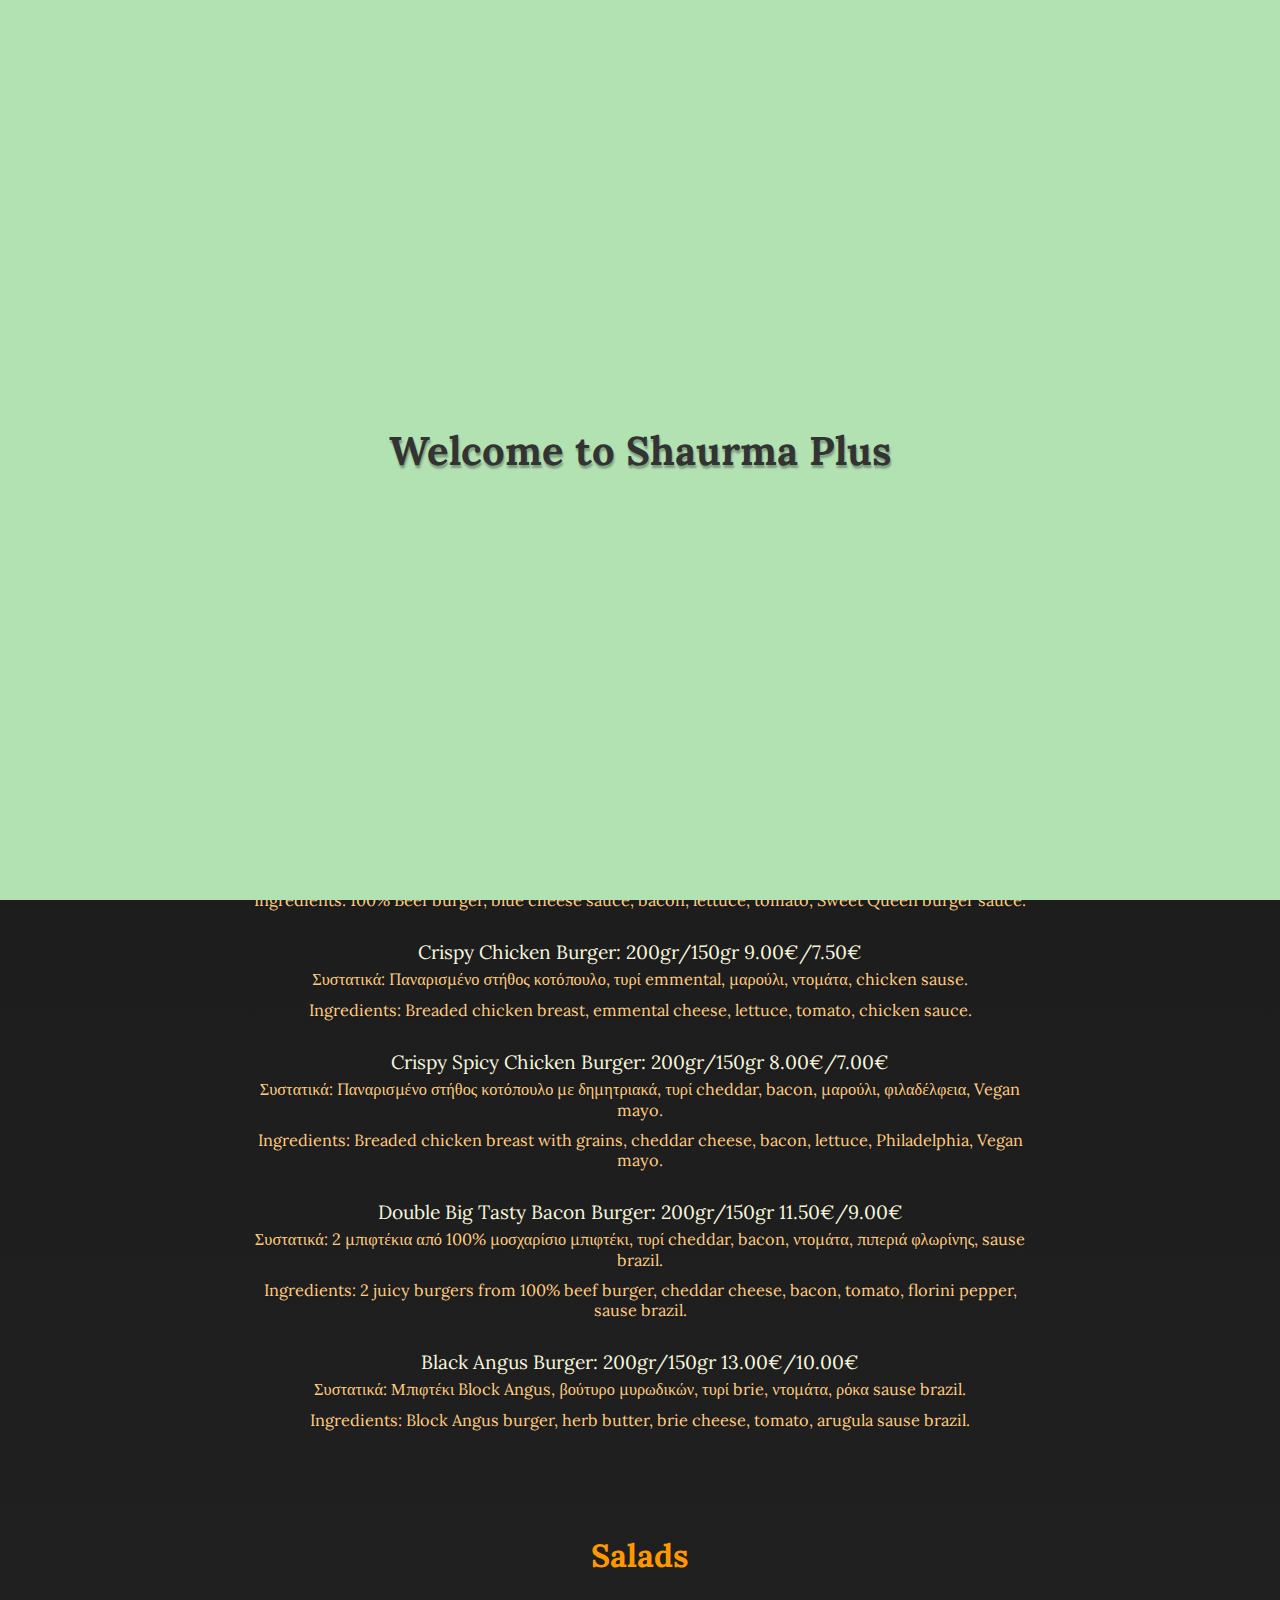
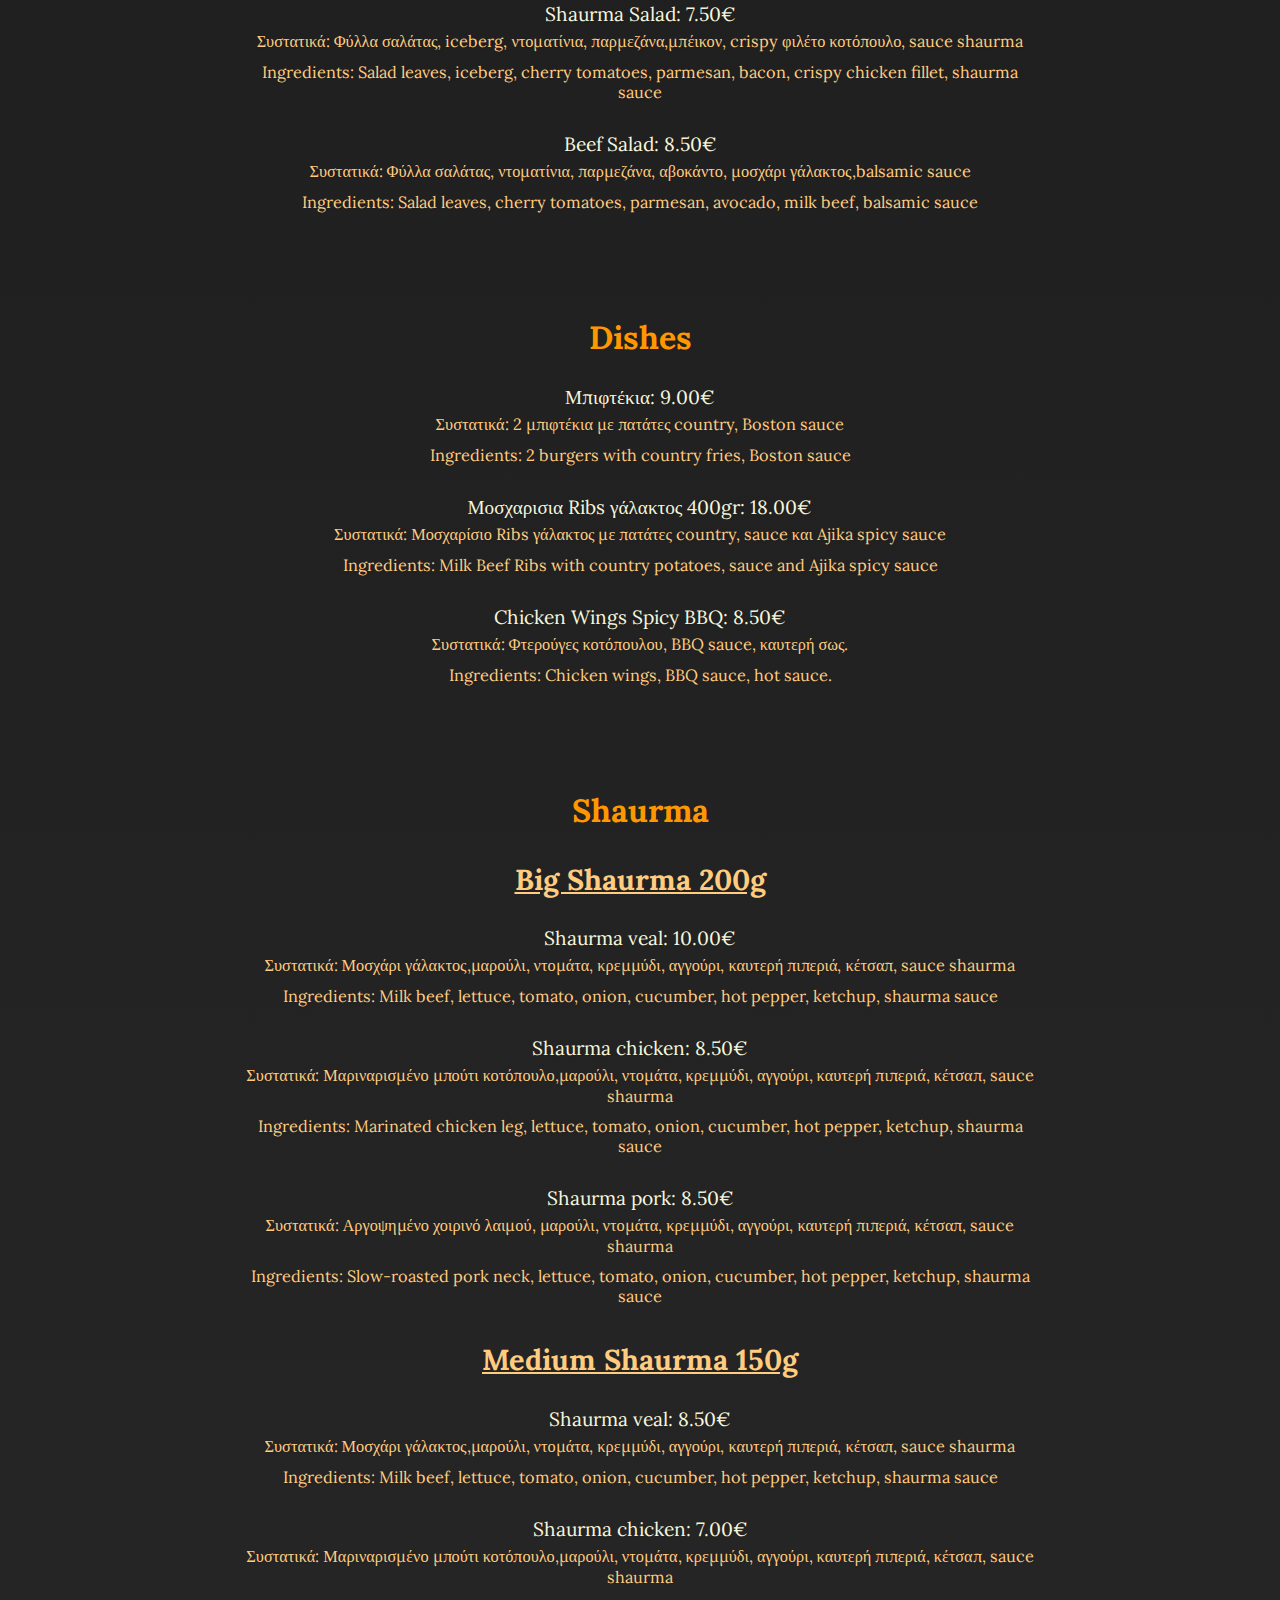
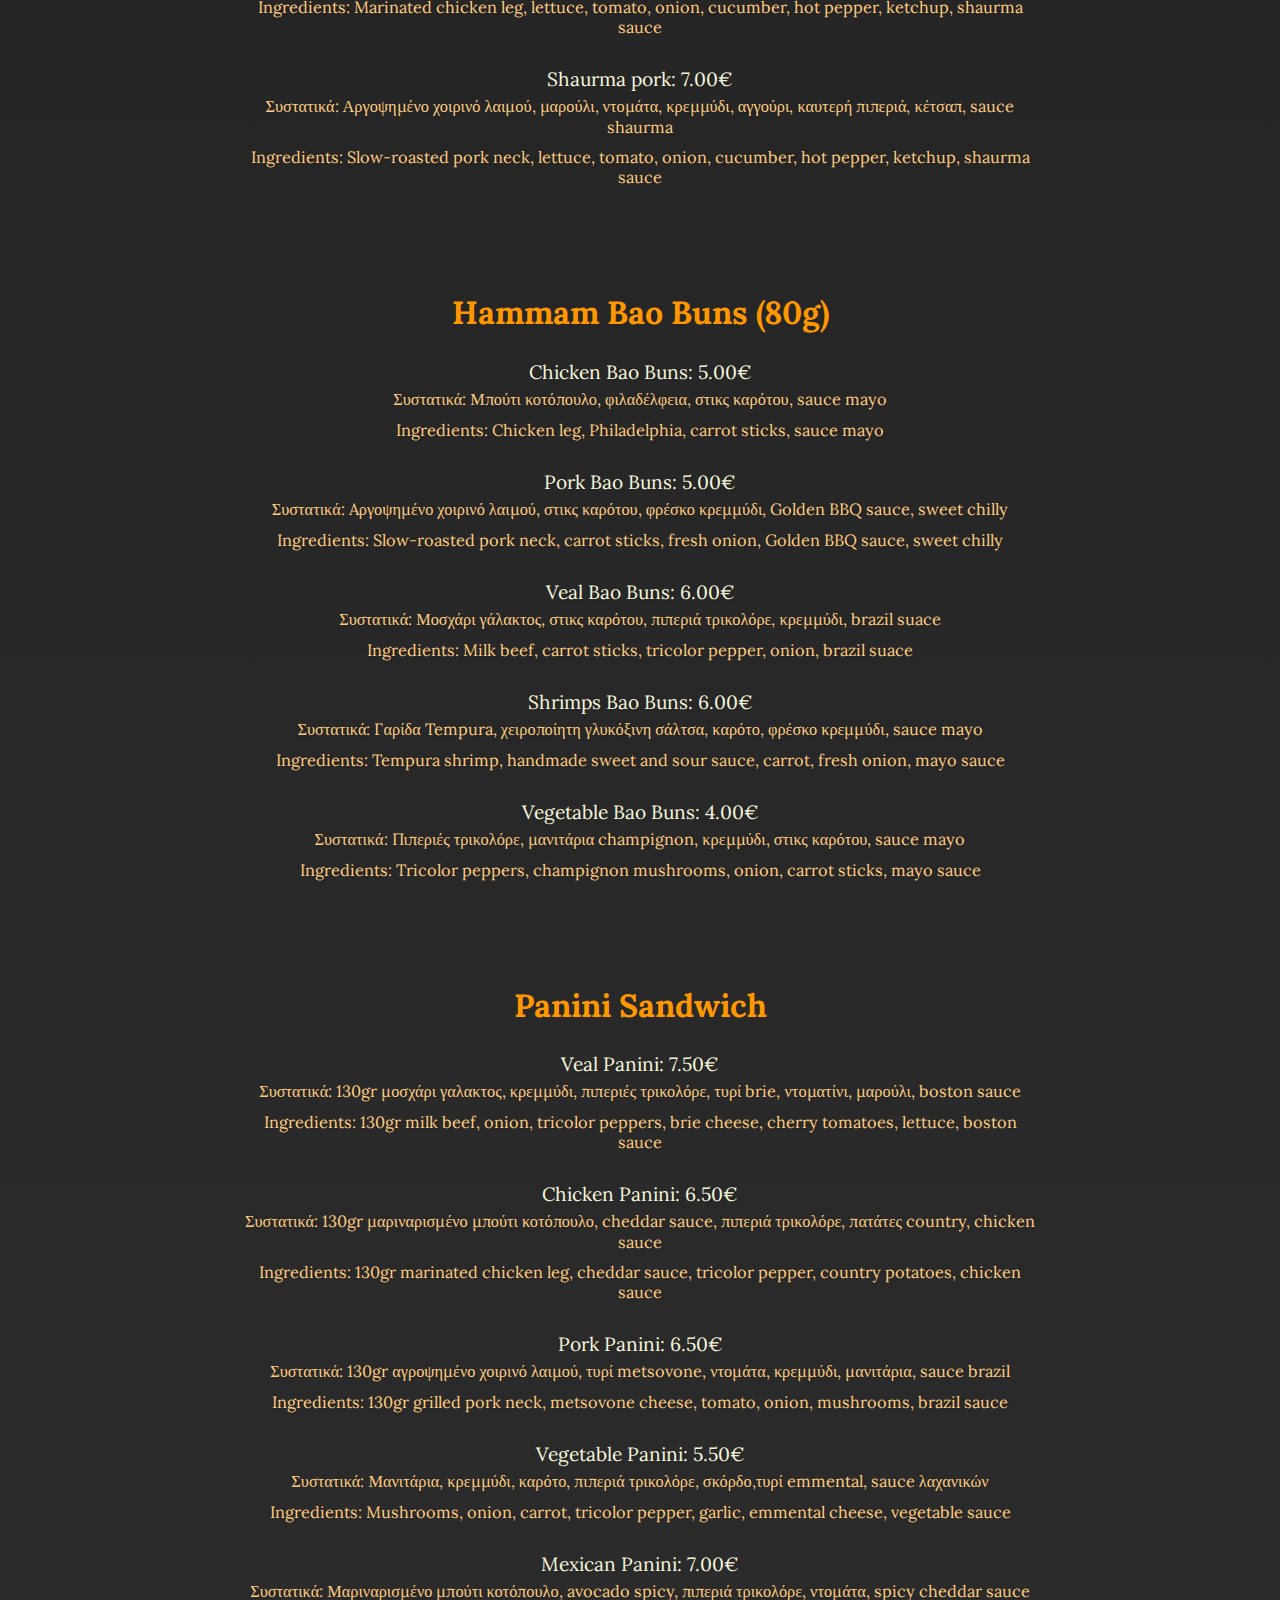
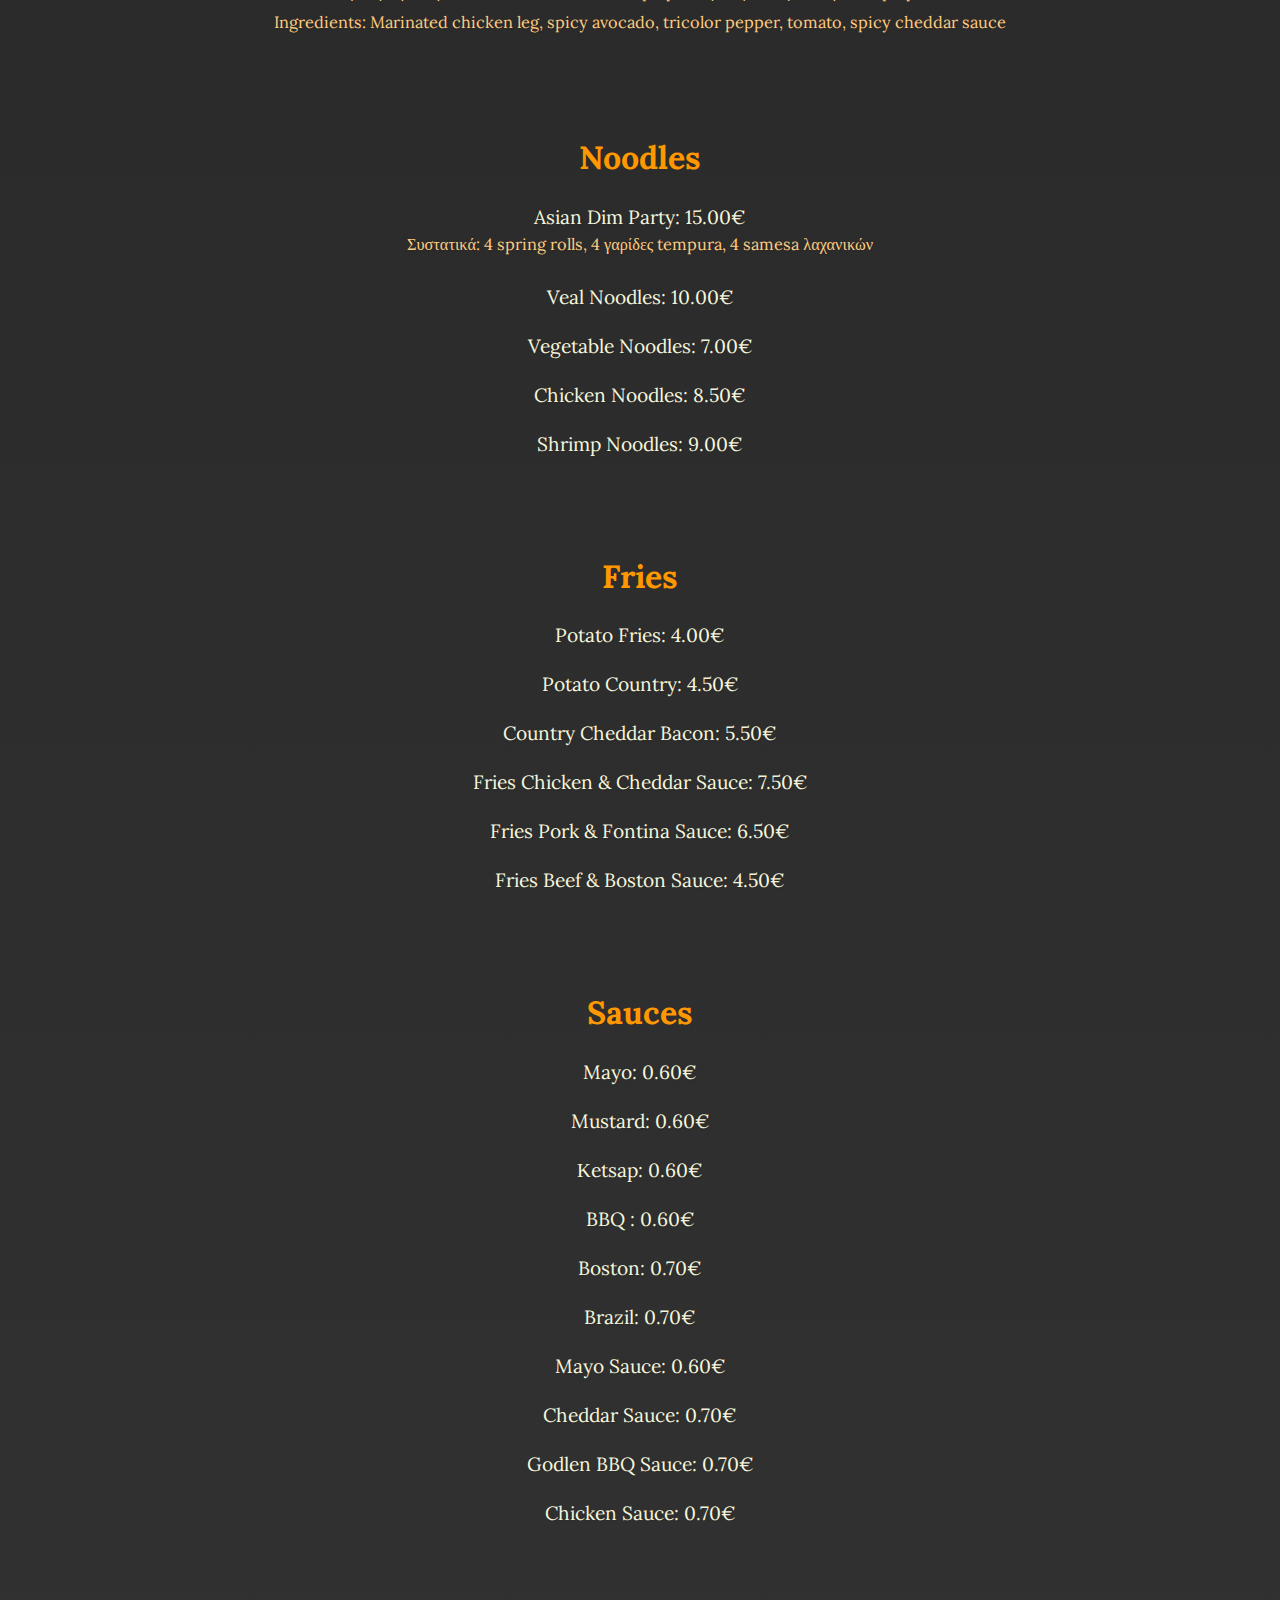
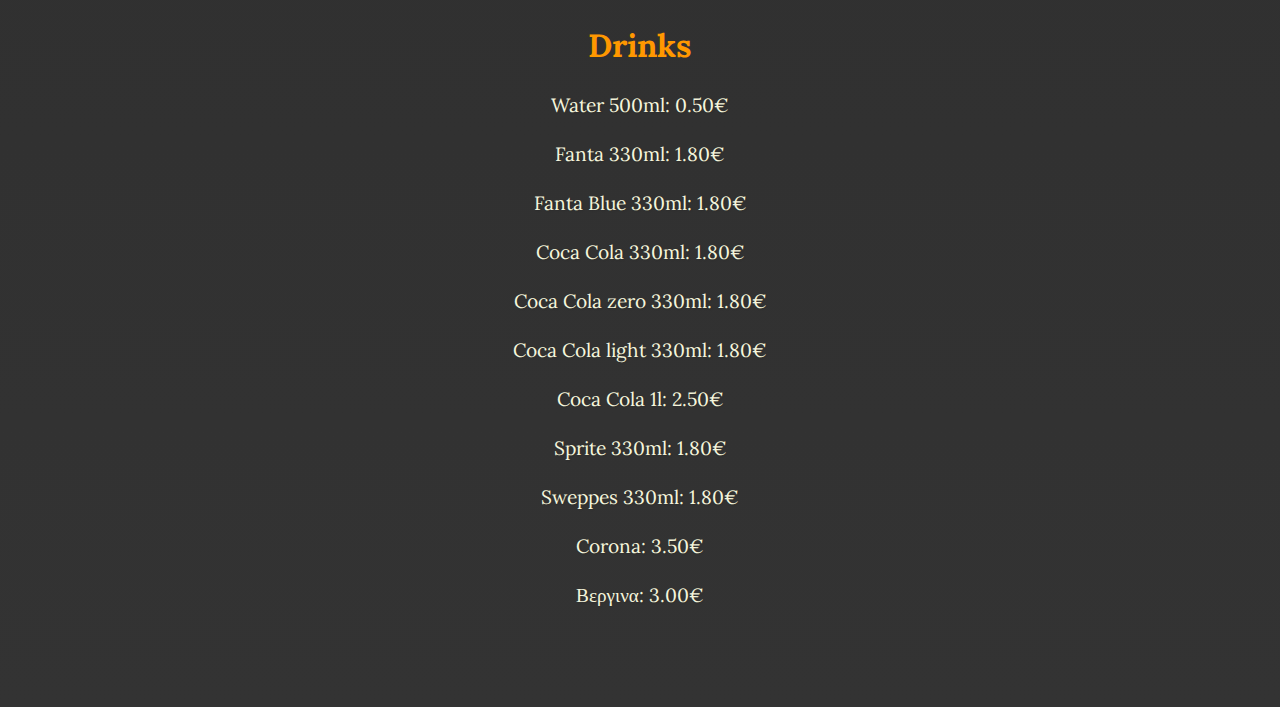
==== commit 4d3cc01d: "Add files via upload" ====
--- a/index.html
+++ b/index.html
@@ -76,14 +76,14 @@
 
 
                 <li>Crispy  Spicy Chicken  Burger: 200gr/150gr 8.00€/7.00€
-                    <div class="ingredients">Συστατικά: Παναρισμένο στήθος κοτόπουλο με δημητριακά, τυρί chedar, bacon, μαρούλι, φιλαδέλφεια, Vegan mayo.</div>
+                    <div class="ingredients">Συστατικά: Παναρισμένο στήθος κοτόπουλο με δημητριακά, τυρί cheddar, bacon, μαρούλι, φιλαδέλφεια, Vegan mayo.</div>
                    <div class="ingredients">Ingredients: Breaded chicken breast with grains, cheddar cheese, bacon, lettuce, Philadelphia, Vegan mayo.</div>
                 </li>
 
 
 
 		<li>Double Big Tasty Bacon Burger: 200gr/150gr 11.50€/9.00€
-                    <div class="ingredients">Συστατικά: 2 μπιφτέκια από 100% μοσχαρίσιο μπιφτέκι, τυρί chedar, bacon, ντομάτα, πιπεριά φλωρίνης, sause brazil.</div>
+                    <div class="ingredients">Συστατικά: 2 μπιφτέκια από 100% μοσχαρίσιο μπιφτέκι, τυρί cheddar, bacon, ντομάτα, πιπεριά φλωρίνης, sause brazil.</div>
                     <div class="ingredients">Ingredients: 2 juicy burgers from 100% beef burger, cheddar cheese, bacon, tomato, florini pepper, sause brazil.</div>
                 </li>
 
@@ -317,4 +317,4 @@
     </div>
 
 </body>
-</html>
+</html>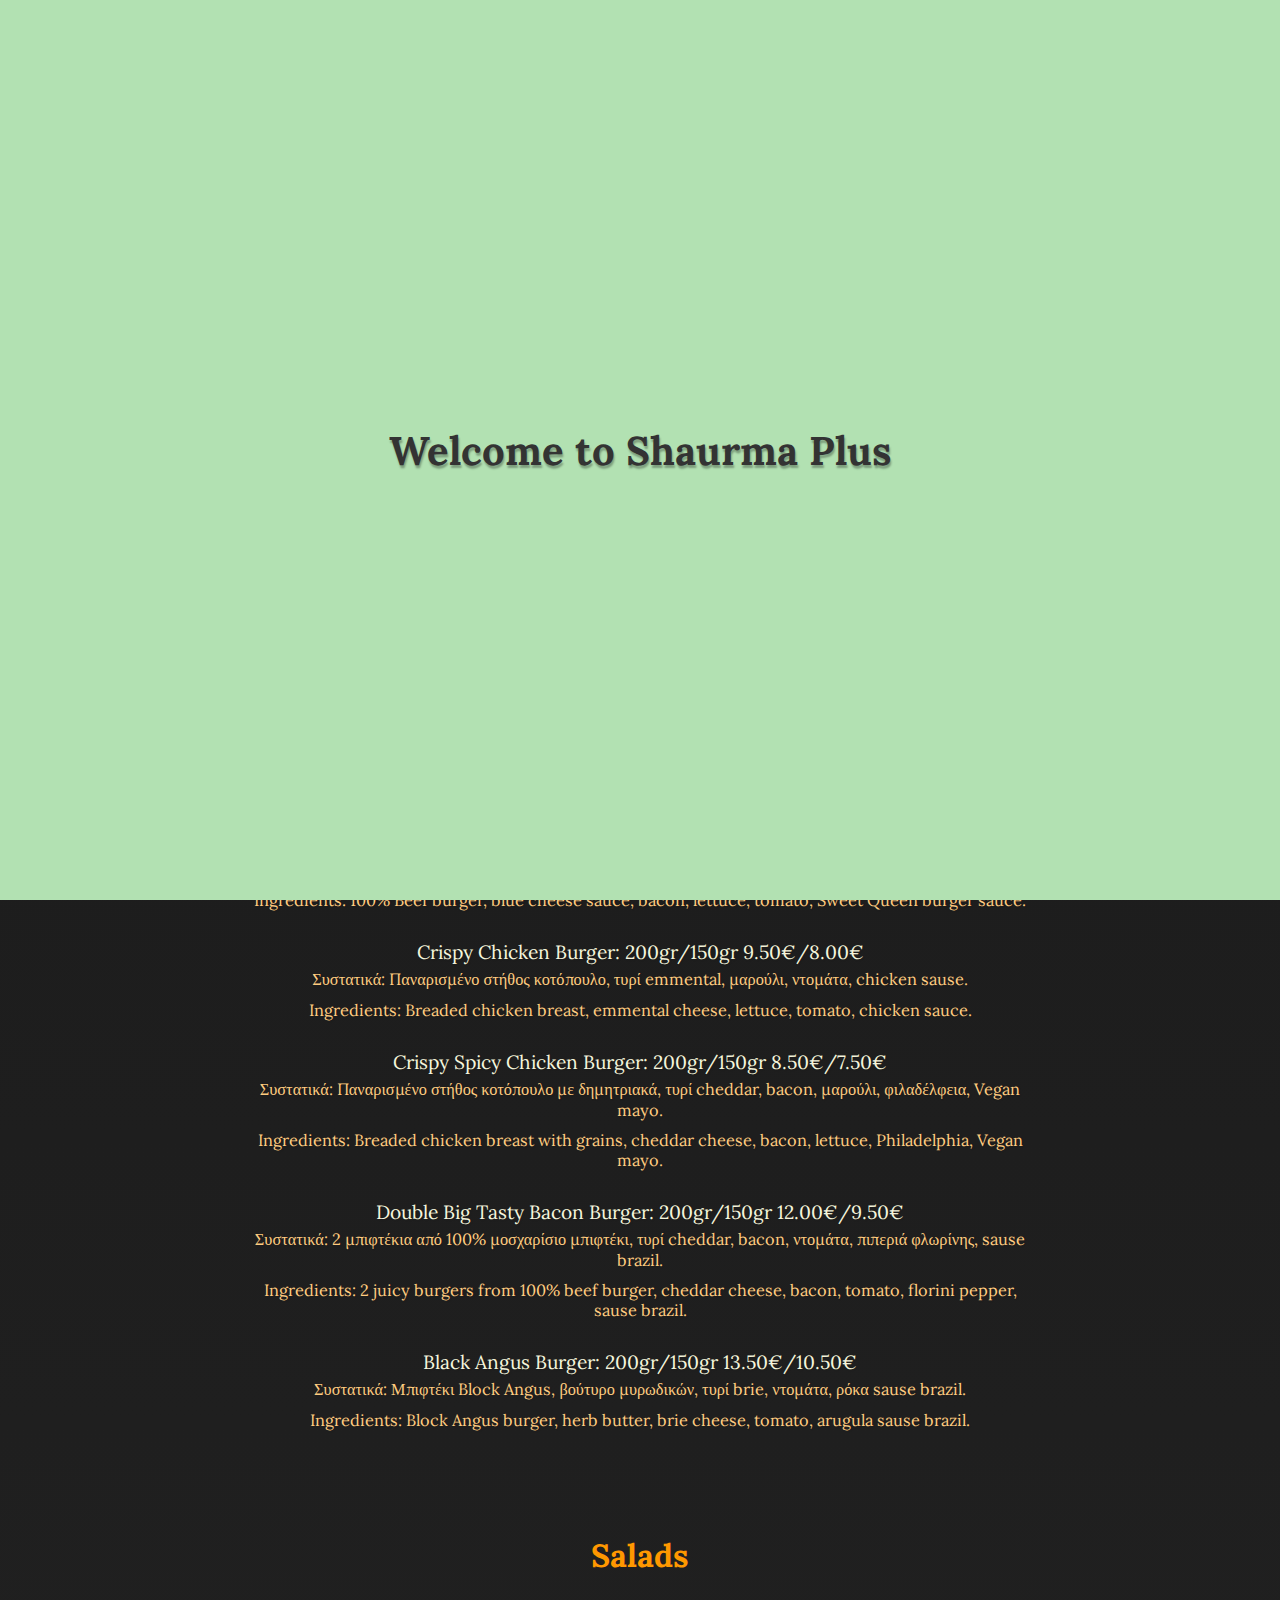
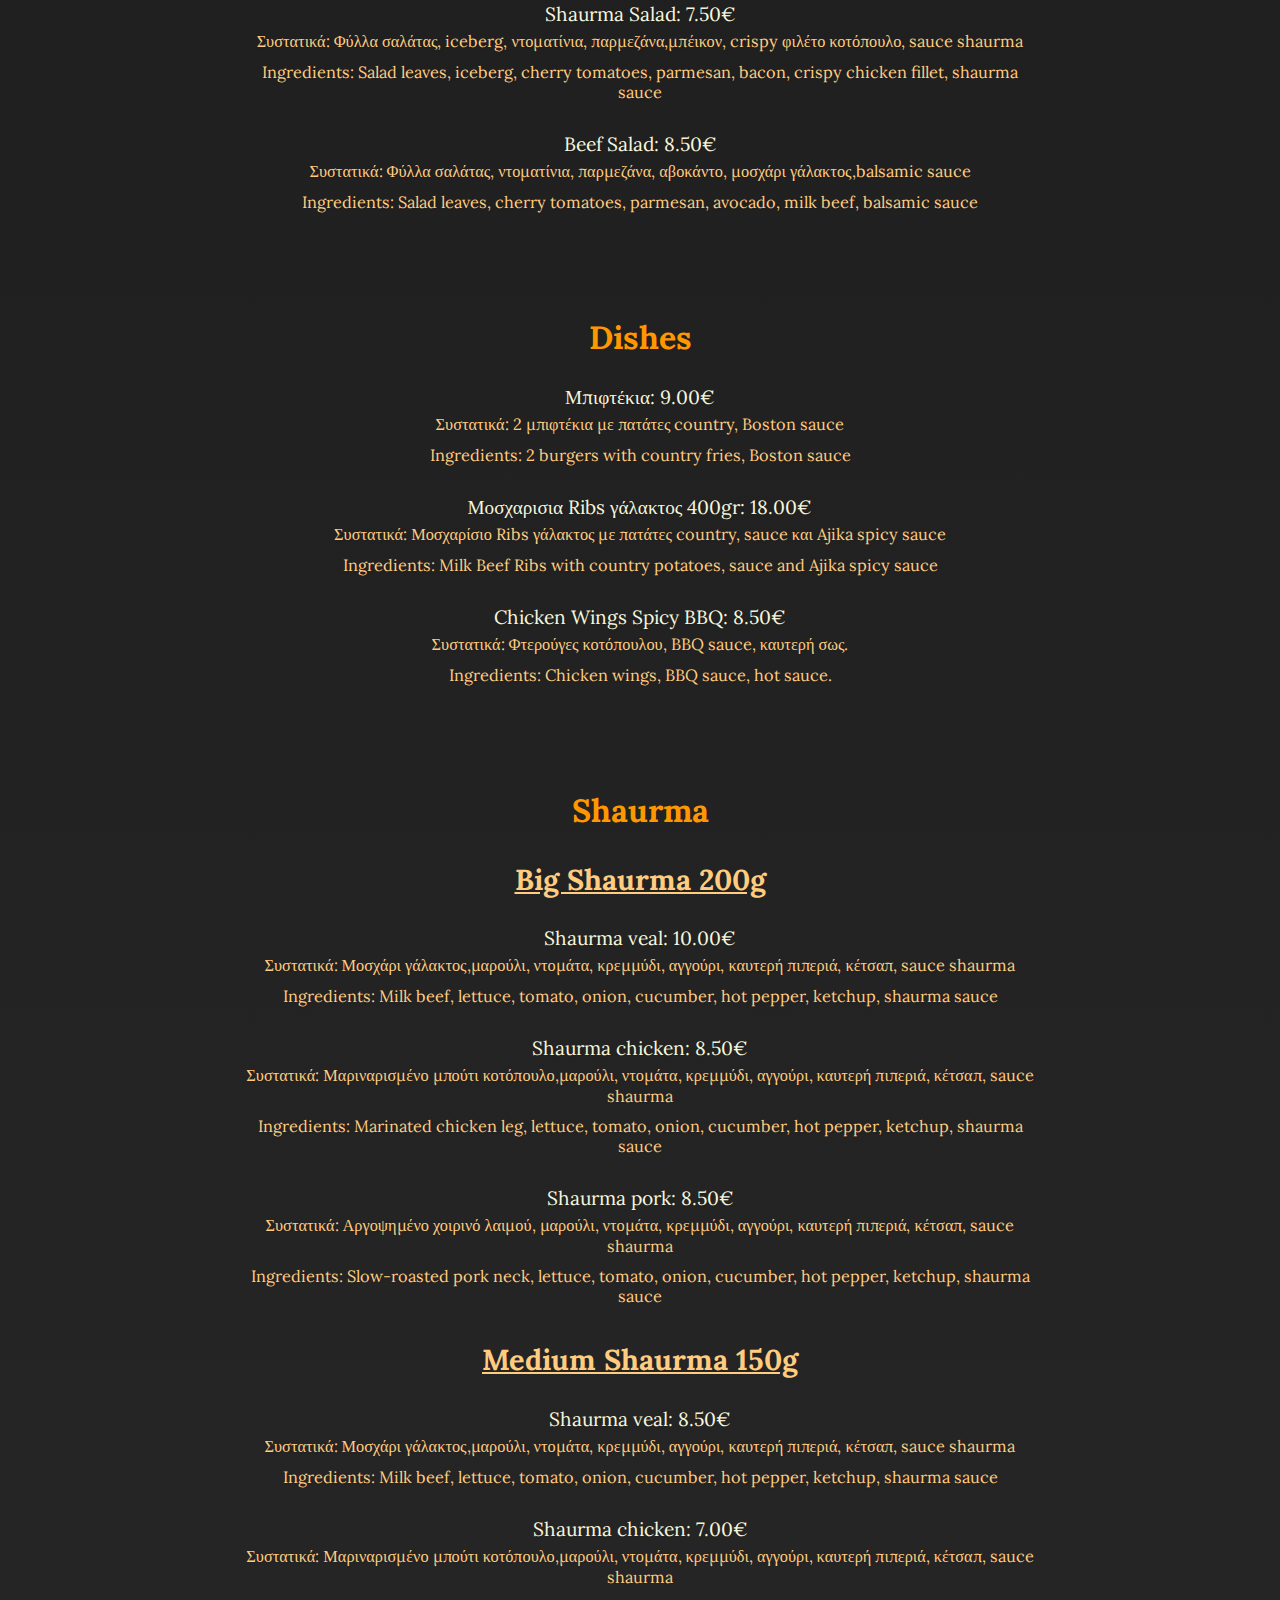
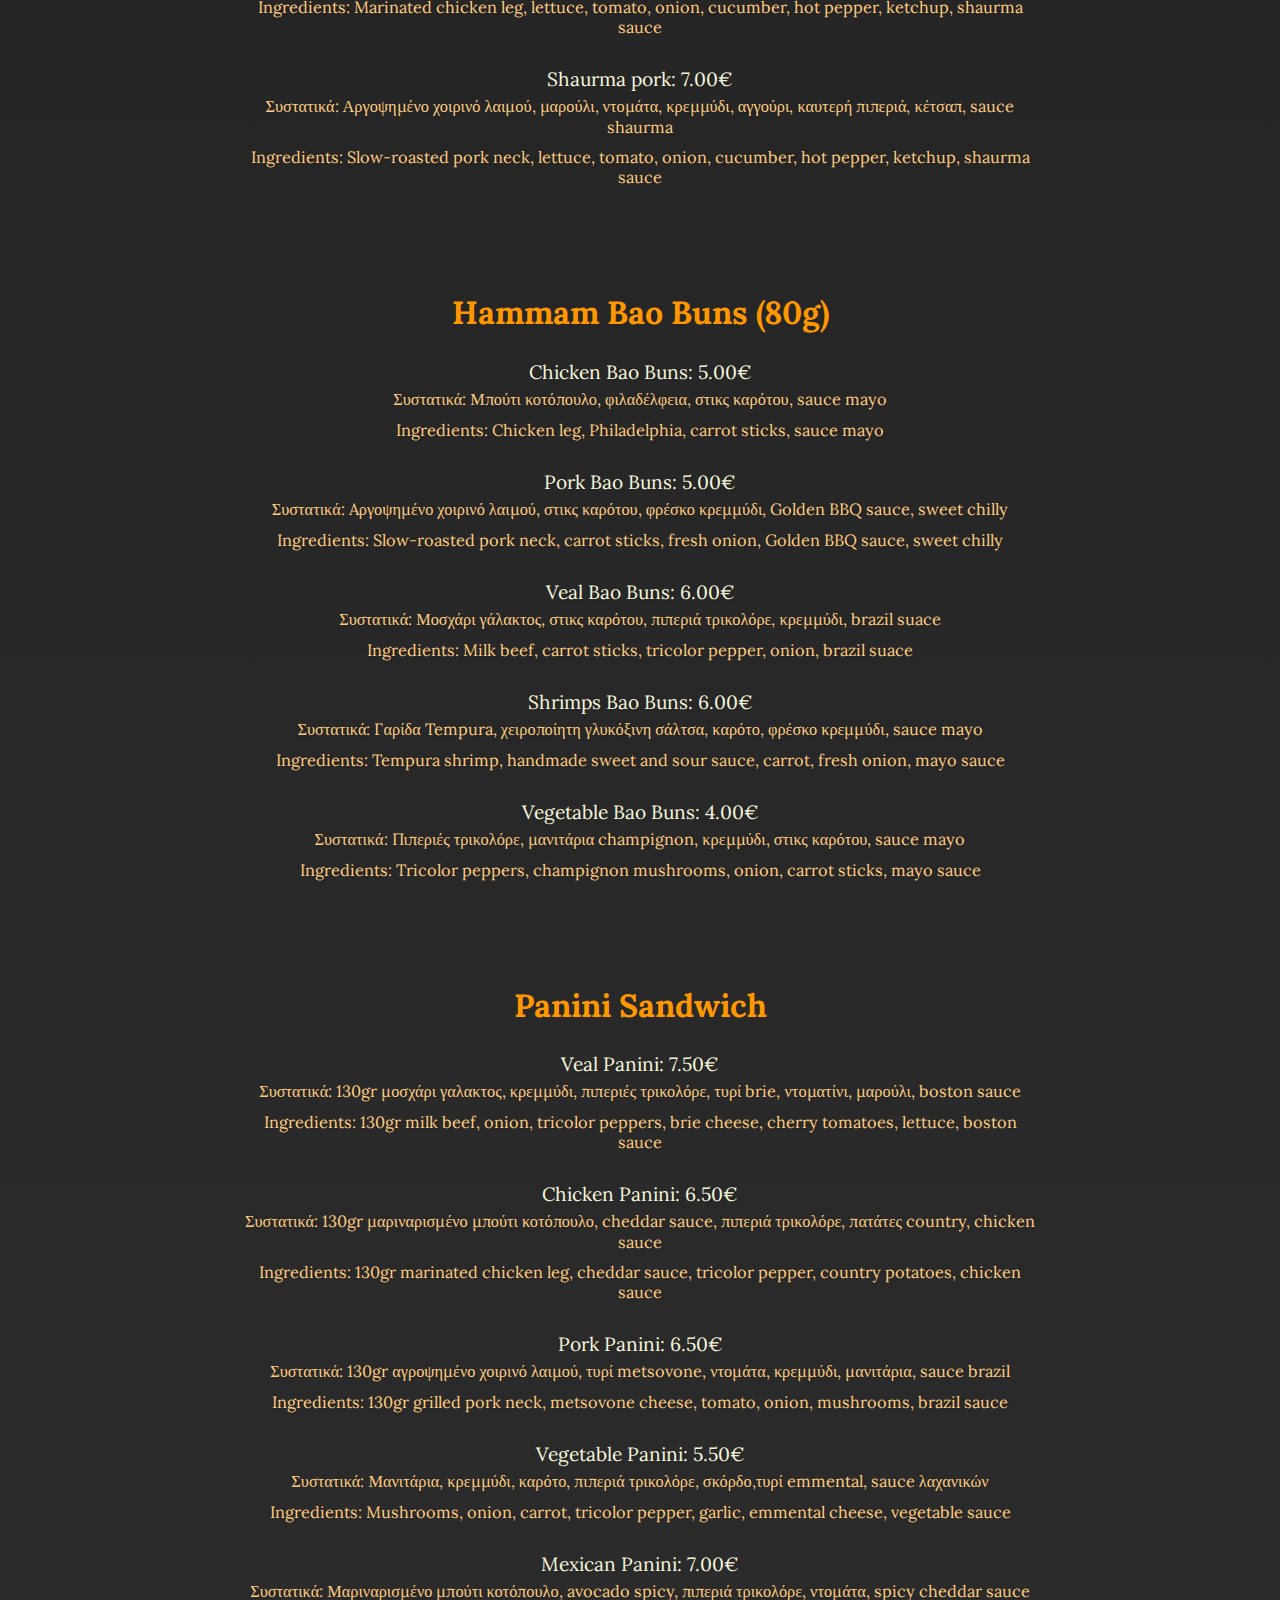
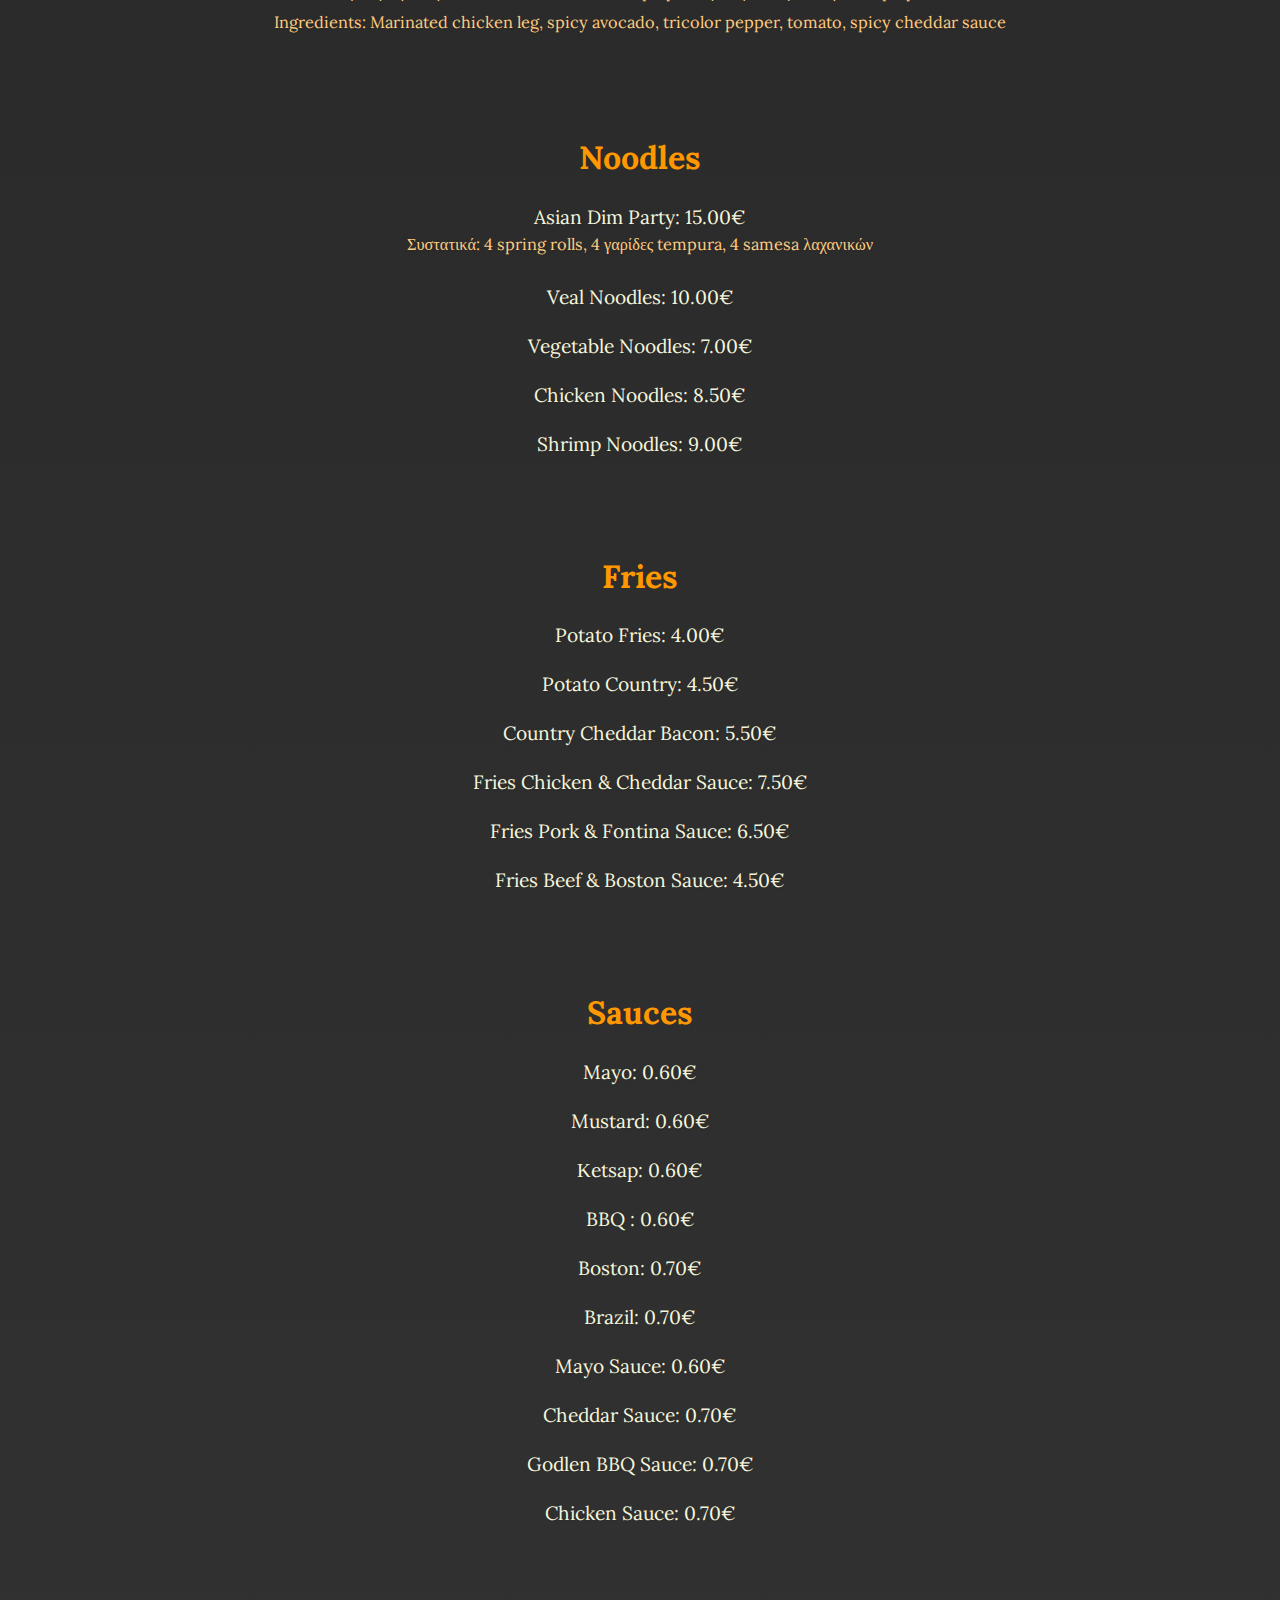
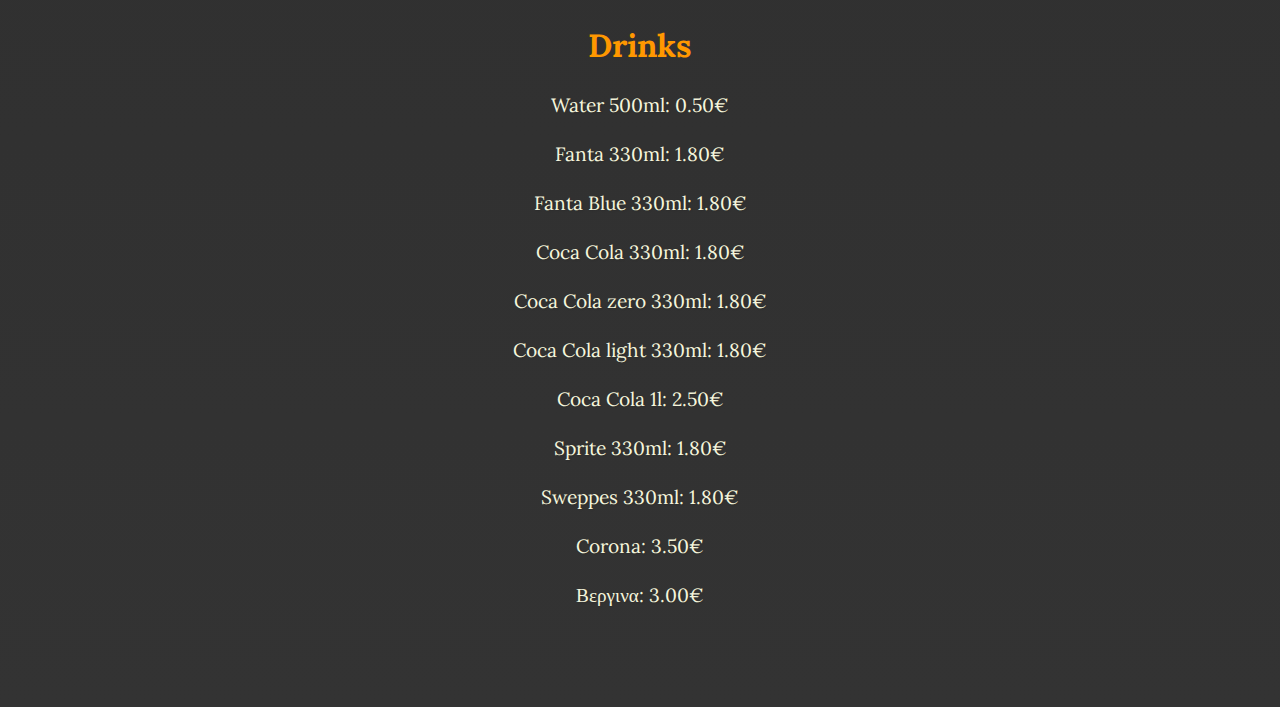
==== commit ba57d0dd: "Update index.html" ====
--- a/index.html
+++ b/index.html
@@ -37,58 +37,58 @@
             <h2>Burgers</h2>
             <p>Brioche / Brioche με σουσάμι & Bao burger +1.00€ <br> Όλα συνοδεύονται με πατάτες country</p>
             <ul>
-                <li>Cheeseburger: 200gr/150gr 8.00€/6.50€
+                <li>Cheeseburger: 200gr/150gr 8.50€/7.00€
                     <div class="ingredients">Συστατικά: 100% Μοσχαρίσιο μπιφτέκι, τυρί, κρεμμύδι, κέτσαπ, μουστάρδα, μαγιονέζα  .</div>
 <div class="ingredients">Ingredients: 100% Beef burger, cheese, onion, ketchup, mustard, mayonnaise.</div>
                 </li>
 
 
-                <li>Mushroom Burger: 200gr/150gr 8.50€/7.00€
+                <li>Mushroom Burger: 200gr/150gr 9.00€/7.50€
                     <div class="ingredients">Συστατικά: 100% Μοσχαρίσιο μπιφτέκι, τυρί emmental, καραμελωμένα κρεμμύδια, ντομάτα, μανιτάρια, μαρούλι, sauce Boston.</div>
                     <div class="ingredients">Ingredients: 100% Beef burger, emmental cheese, caramelized onions, tomato, mushrooms, lettuce, Boston sauce.</div>
                 </li>
 
 
-                <li>Mexican Burger: 200gr/150gr 9.00€/7.50€
+                <li>Mexican Burger: 200gr/150gr 9.50€/8.00€
                     <div class="ingredients">Συστατικά: 100% Μοσχαρίσιο μπιφτέκι, cheddar, ντομάτα, guacamole, jalapenos, μαρούλι,spicy mayo.</div>
                     <div class="ingredients">Ingredients: 100% Beef patty, cheddar, tomato, guacamole, jalapenos, lettuce, spicy mayo.</div>
                 </li>
 
 
-                <li>Hangover Burger 200gr/150gr 9.50€/8.50€
-                    <div class="ingredients">Συστατικά: 100% Μοσχαρίσιο μπιφτέκι, τυρί metsovone, μπέικον, τηγανιτό αυγό, κρεμμύδι, Golden BBQ sause .</div>
+                <li>Hangover Burger 200gr/150gr 10.00€/9.00€
+                    <div class="ingredients">Συστατικά: 100% Μοσχαρίσιο μπιφτέκι, τυρί metsovone, μπέικον, τηγανητό αυγό, κρεμμύδι, Golden BBQ sause .</div>
                      <div class="ingredients">Ingredients: 100% Beef burger, metsovone cheese, bacon, fried egg, onion, Golden BBQ sauce.</div>
                 </li>
 
 
-                <li>Blue Bacon Burger: 200gr/150gr 8.50€/7.00€
+                <li>Blue Bacon Burger: 200gr/150gr 9.00€/7.50€
                     <div class="ingredients">Συστατικά: 100% Μοσχαρίσιο μπιφτέκι, blue cheese sause, bacon, μαρούλι, ντομάτα , Sweet Queen burger Sause .</div>
                     <div class="ingredients">Ingredients: 100% Beef burger, blue cheese sauce, bacon, lettuce, tomato, Sweet Queen burger sauce.</div>
                 </li>
 
 
 
-                <li>Crispy Chicken  Burger: 200gr/150gr 9.00€/7.50€
+                <li>Crispy Chicken  Burger: 200gr/150gr 9.50€/8.00€
                     <div class="ingredients">Συστατικά: Παναρισμένο στήθος κοτόπουλο, τυρί emmental, μαρούλι, ντομάτα, chicken sause.</div>
                     <div class="ingredients">Ingredients: Breaded chicken breast, emmental cheese, lettuce, tomato, chicken sauce.</div>
                 </li>
 
 
 
-                <li>Crispy  Spicy Chicken  Burger: 200gr/150gr 8.00€/7.00€
+                <li>Crispy  Spicy Chicken  Burger: 200gr/150gr 8.50€/7.50€
                     <div class="ingredients">Συστατικά: Παναρισμένο στήθος κοτόπουλο με δημητριακά, τυρί cheddar, bacon, μαρούλι, φιλαδέλφεια, Vegan mayo.</div>
                    <div class="ingredients">Ingredients: Breaded chicken breast with grains, cheddar cheese, bacon, lettuce, Philadelphia, Vegan mayo.</div>
                 </li>
 
 
 
-		<li>Double Big Tasty Bacon Burger: 200gr/150gr 11.50€/9.00€
+		<li>Double Big Tasty Bacon Burger: 200gr/150gr 12.00€/9.50€
                     <div class="ingredients">Συστατικά: 2 μπιφτέκια από 100% μοσχαρίσιο μπιφτέκι, τυρί cheddar, bacon, ντομάτα, πιπεριά φλωρίνης, sause brazil.</div>
                     <div class="ingredients">Ingredients: 2 juicy burgers from 100% beef burger, cheddar cheese, bacon, tomato, florini pepper, sause brazil.</div>
                 </li>
 
 
-		<li>Black Angus  Burger: 200gr/150gr 13.00€/10.00€
+		<li>Black Angus  Burger: 200gr/150gr 13.50€/10.50€
                     <div class="ingredients">Συστατικά:  Μπιφτέκι Block Angus, βούτυρο μυρωδικών, τυρί brie, ντομάτα, ρόκα sause brazil.</div>
                      <div class="ingredients">Ingredients: Block Angus burger, herb butter, brie cheese, tomato, arugula sause brazil.</div>
                 </li>
@@ -317,4 +317,4 @@
     </div>
 
 </body>
-</html>+</html>
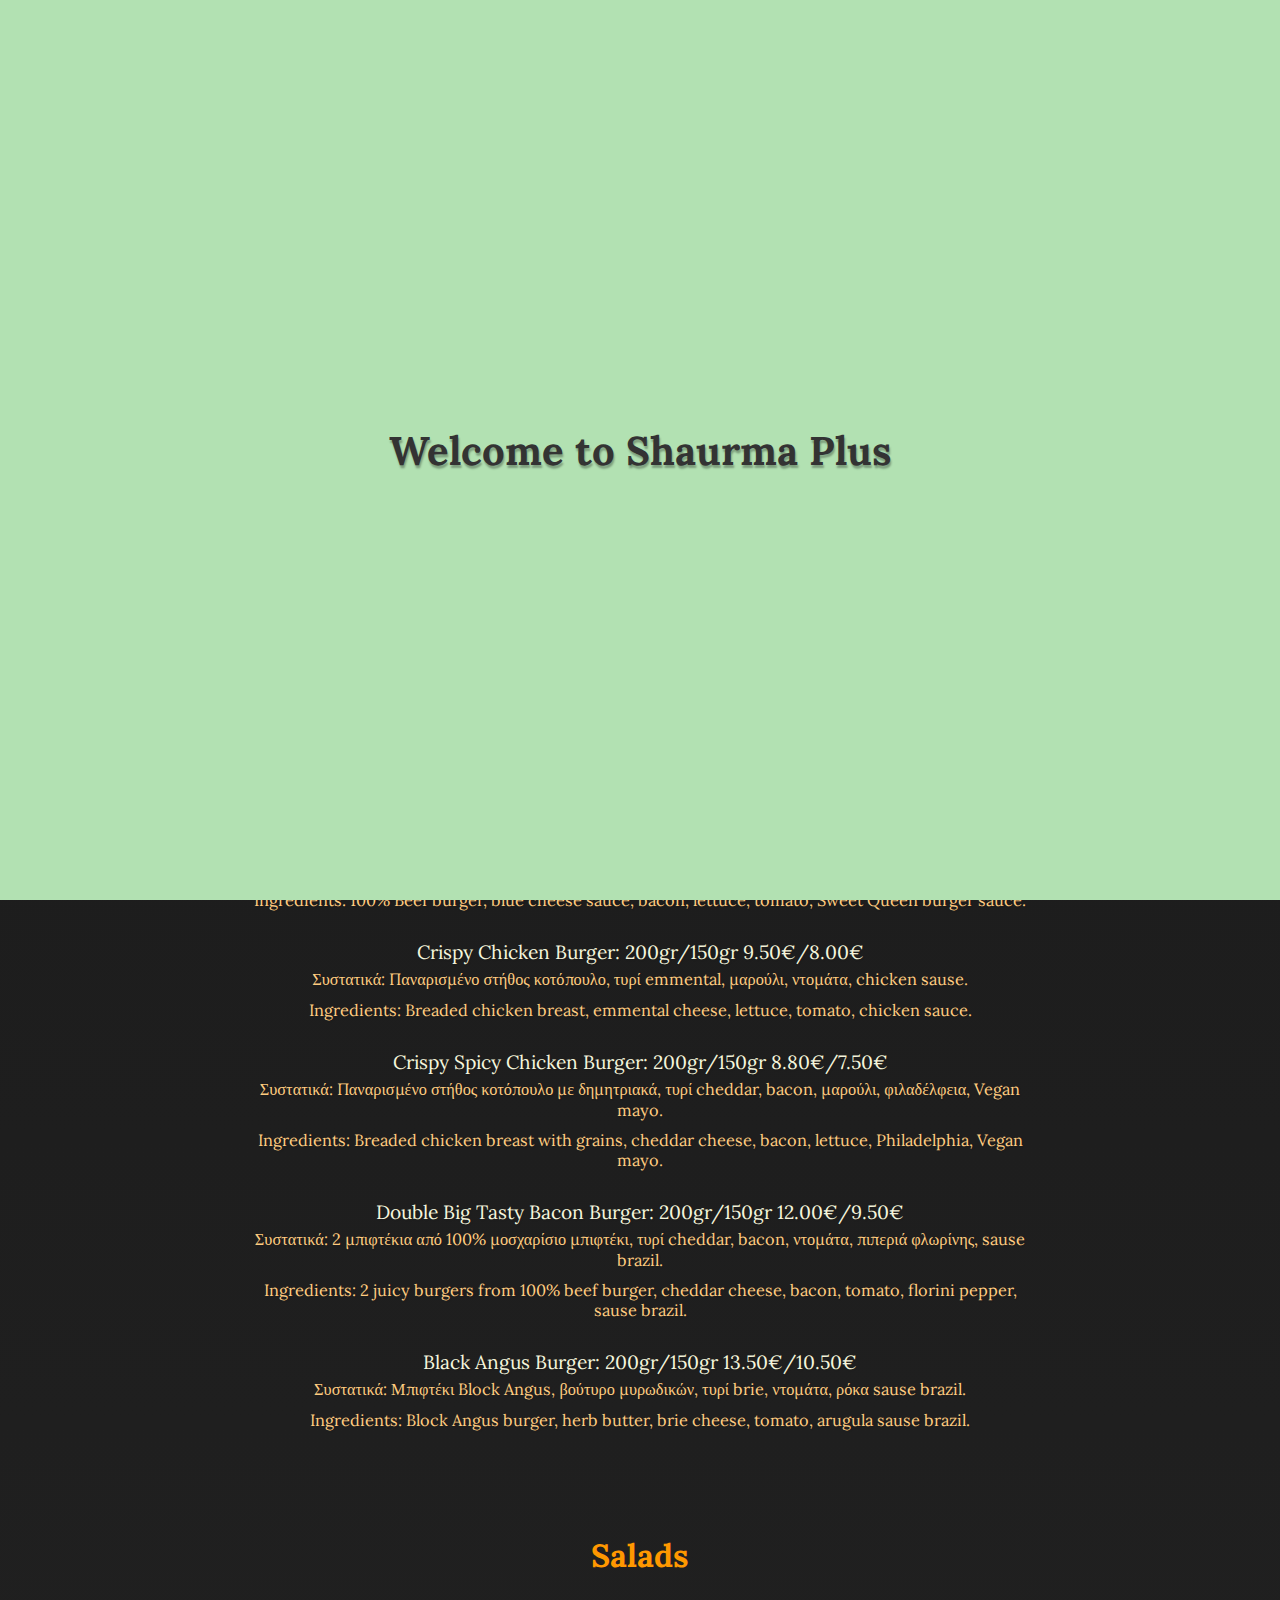
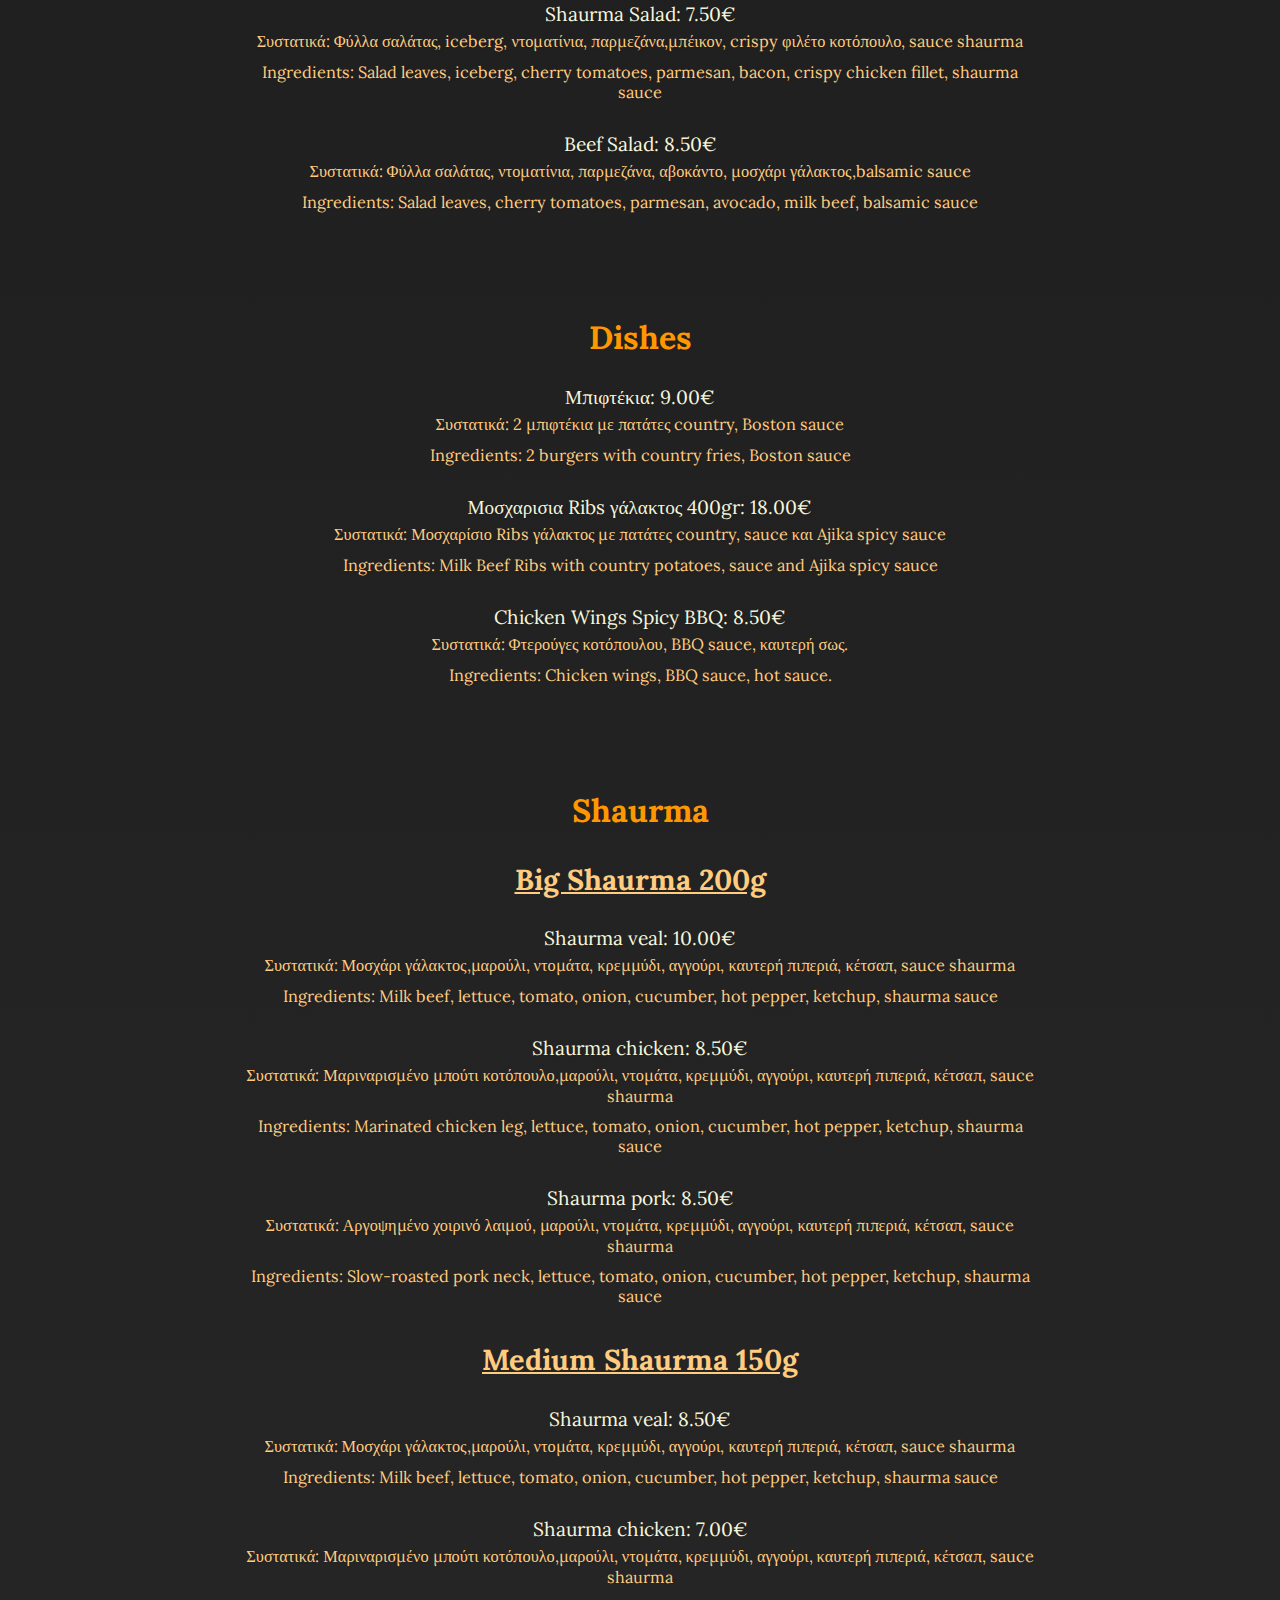
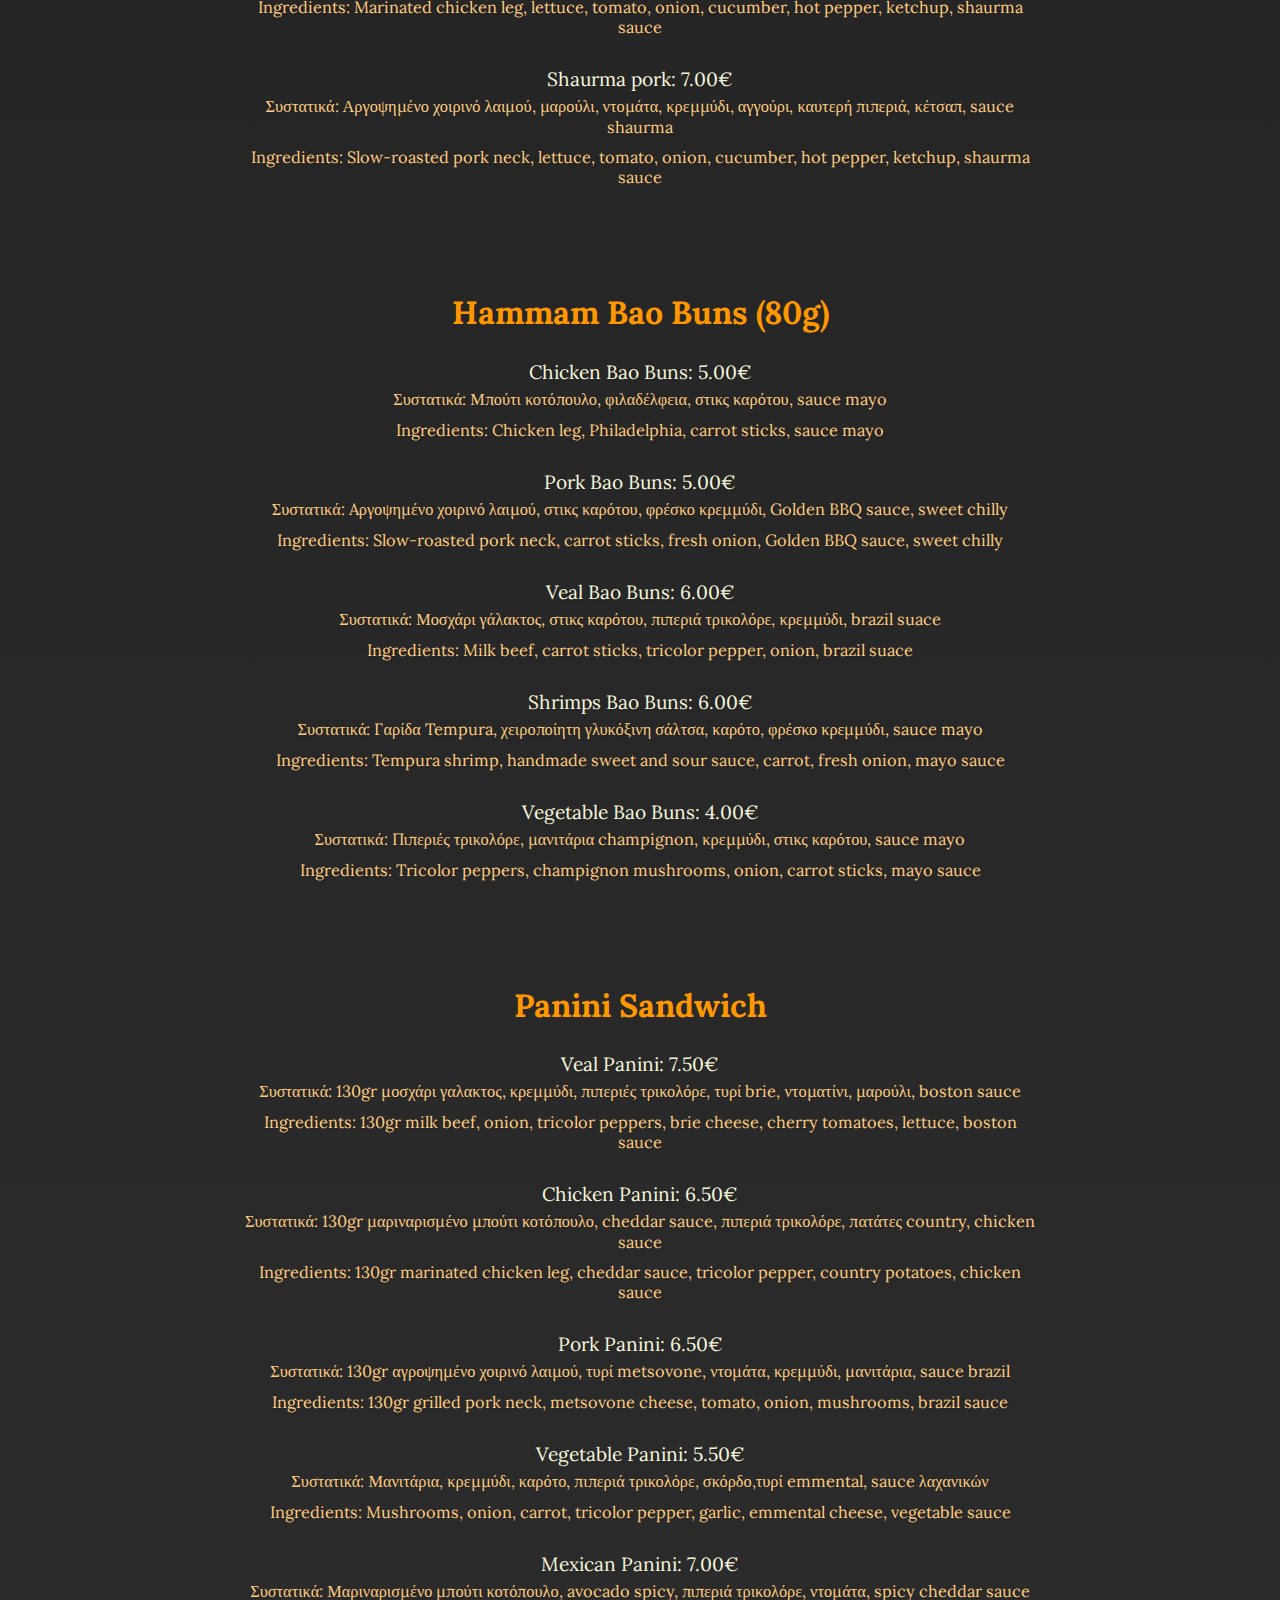
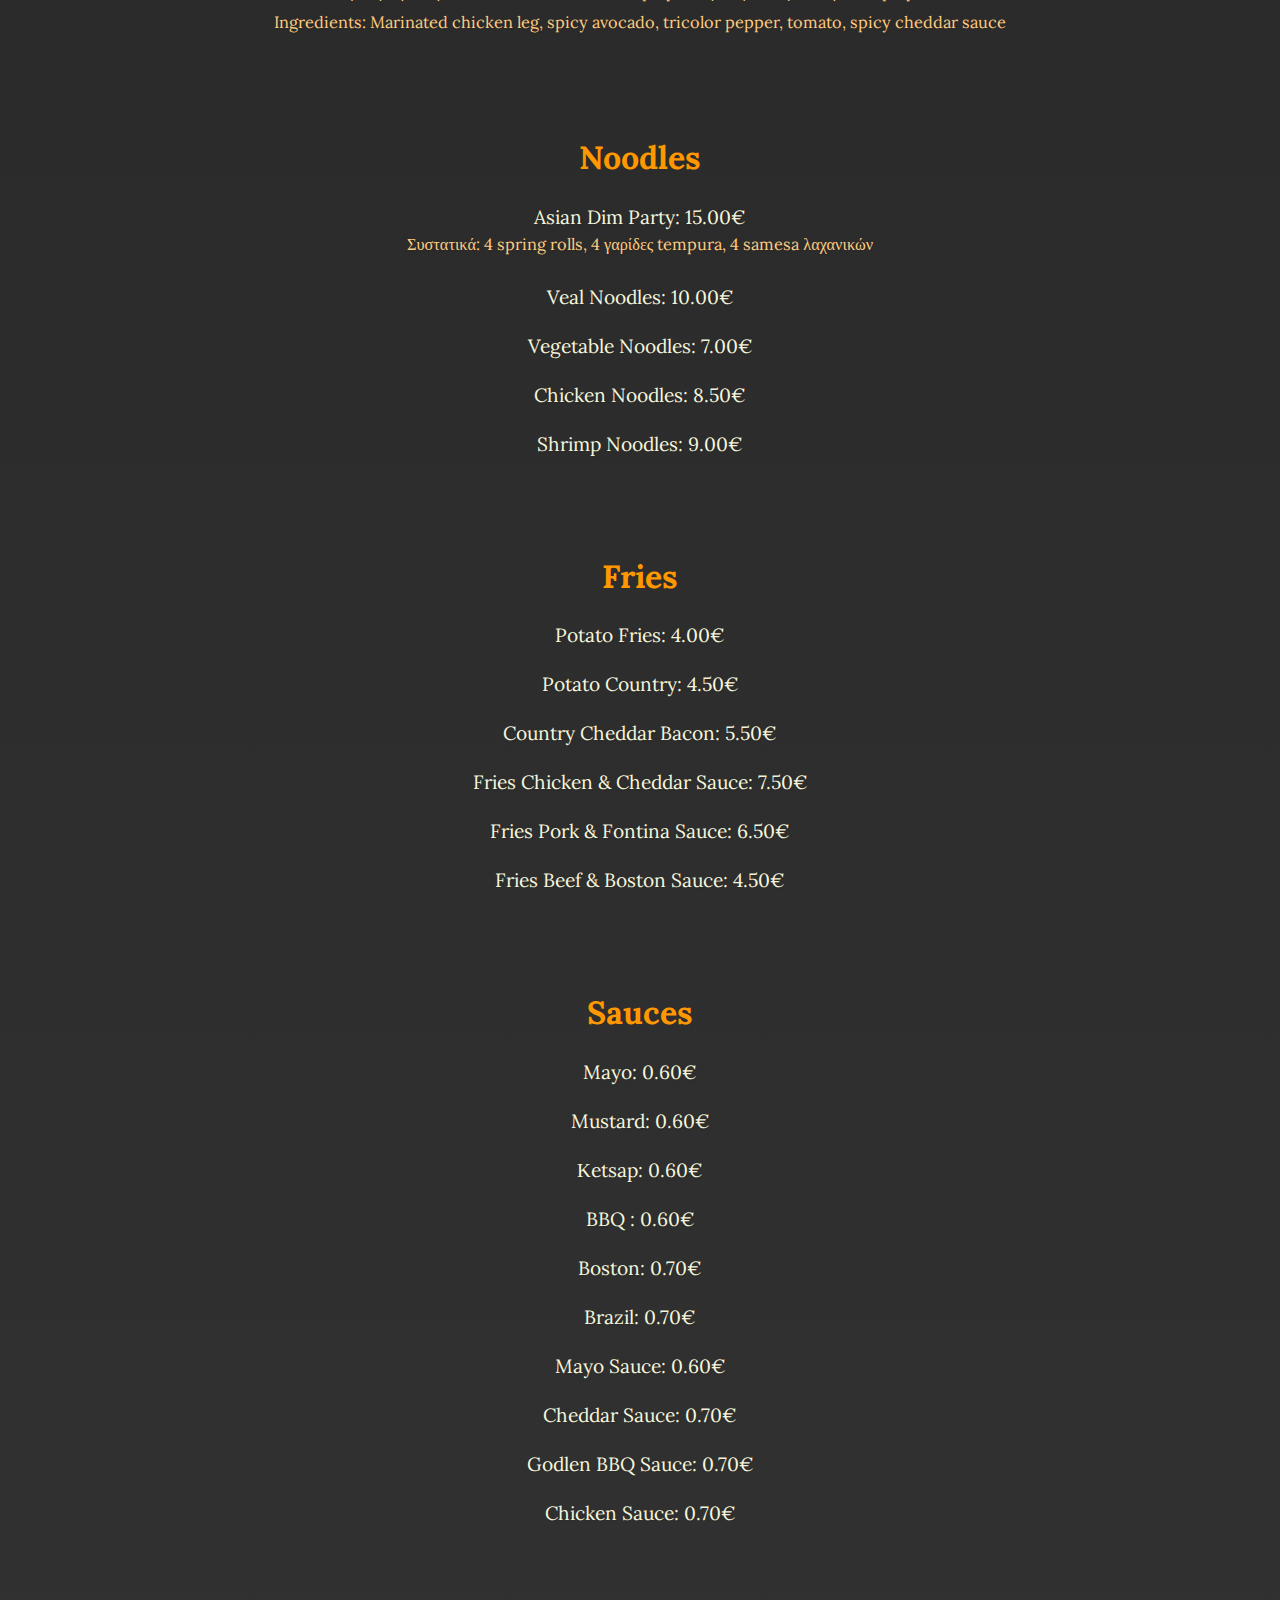
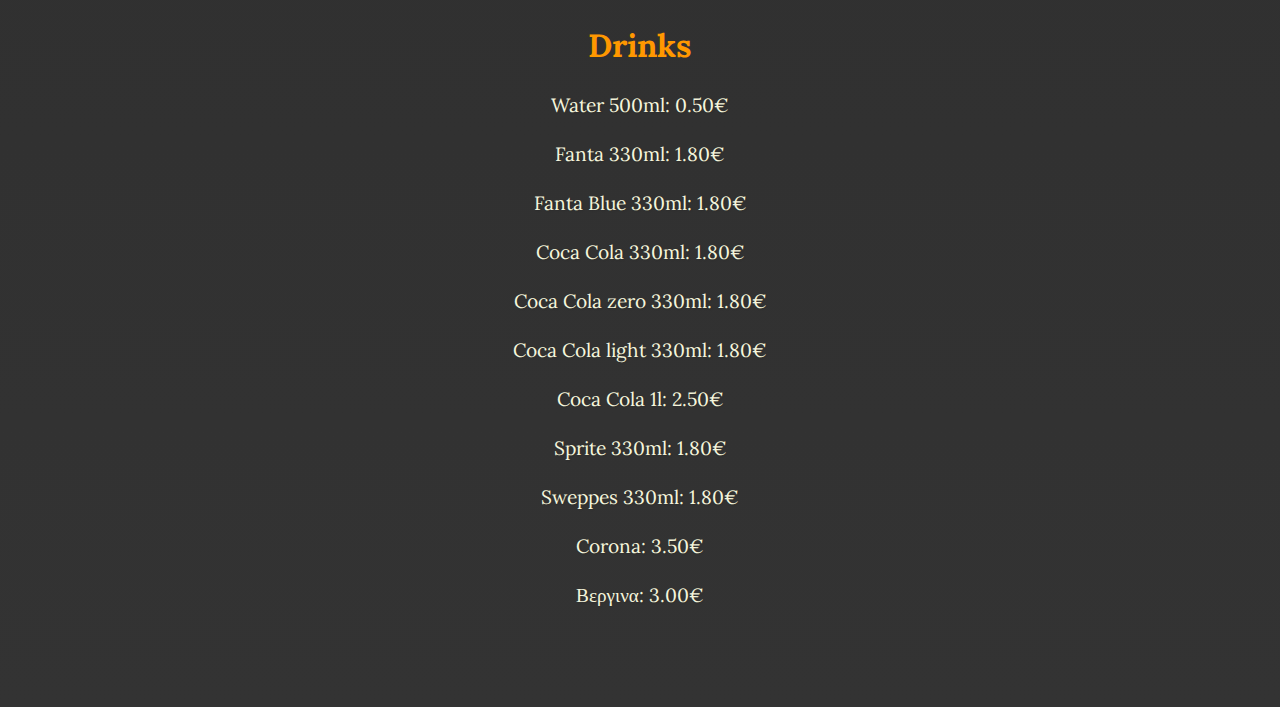
==== commit 414d1ae6: "Update index.html" ====
--- a/index.html
+++ b/index.html
@@ -61,7 +61,7 @@
                 </li>
 
 
-                <li>Blue Bacon Burger: 200gr/150gr 9.00€/7.50€
+                <li>Blue Bacon Burger: 200gr/150gr 9.70€/8.00€
                     <div class="ingredients">Συστατικά: 100% Μοσχαρίσιο μπιφτέκι, blue cheese sause, bacon, μαρούλι, ντομάτα , Sweet Queen burger Sause .</div>
                     <div class="ingredients">Ingredients: 100% Beef burger, blue cheese sauce, bacon, lettuce, tomato, Sweet Queen burger sauce.</div>
                 </li>
@@ -75,7 +75,7 @@
 
 
 
-                <li>Crispy  Spicy Chicken  Burger: 200gr/150gr 8.50€/7.50€
+                <li>Crispy  Spicy Chicken  Burger: 200gr/150gr 8.80€/7.50€
                     <div class="ingredients">Συστατικά: Παναρισμένο στήθος κοτόπουλο με δημητριακά, τυρί cheddar, bacon, μαρούλι, φιλαδέλφεια, Vegan mayo.</div>
                    <div class="ingredients">Ingredients: Breaded chicken breast with grains, cheddar cheese, bacon, lettuce, Philadelphia, Vegan mayo.</div>
                 </li>
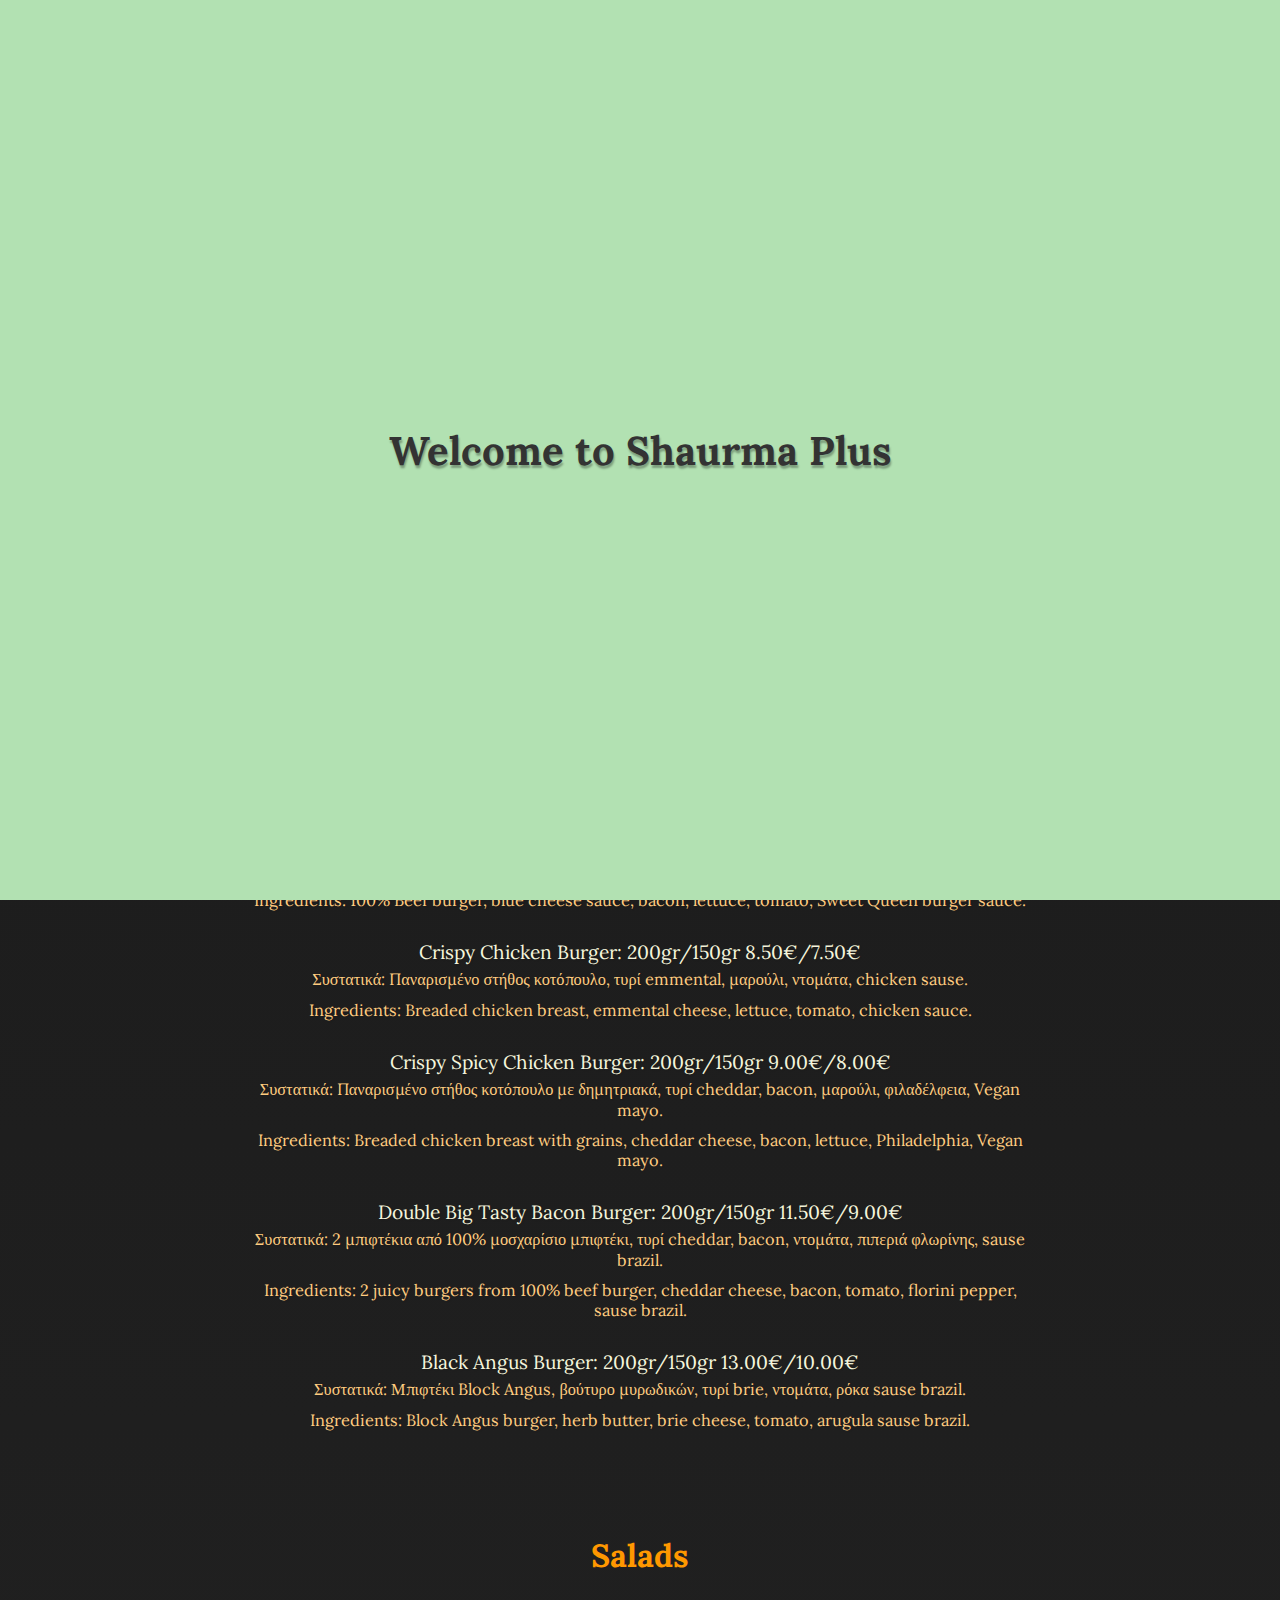
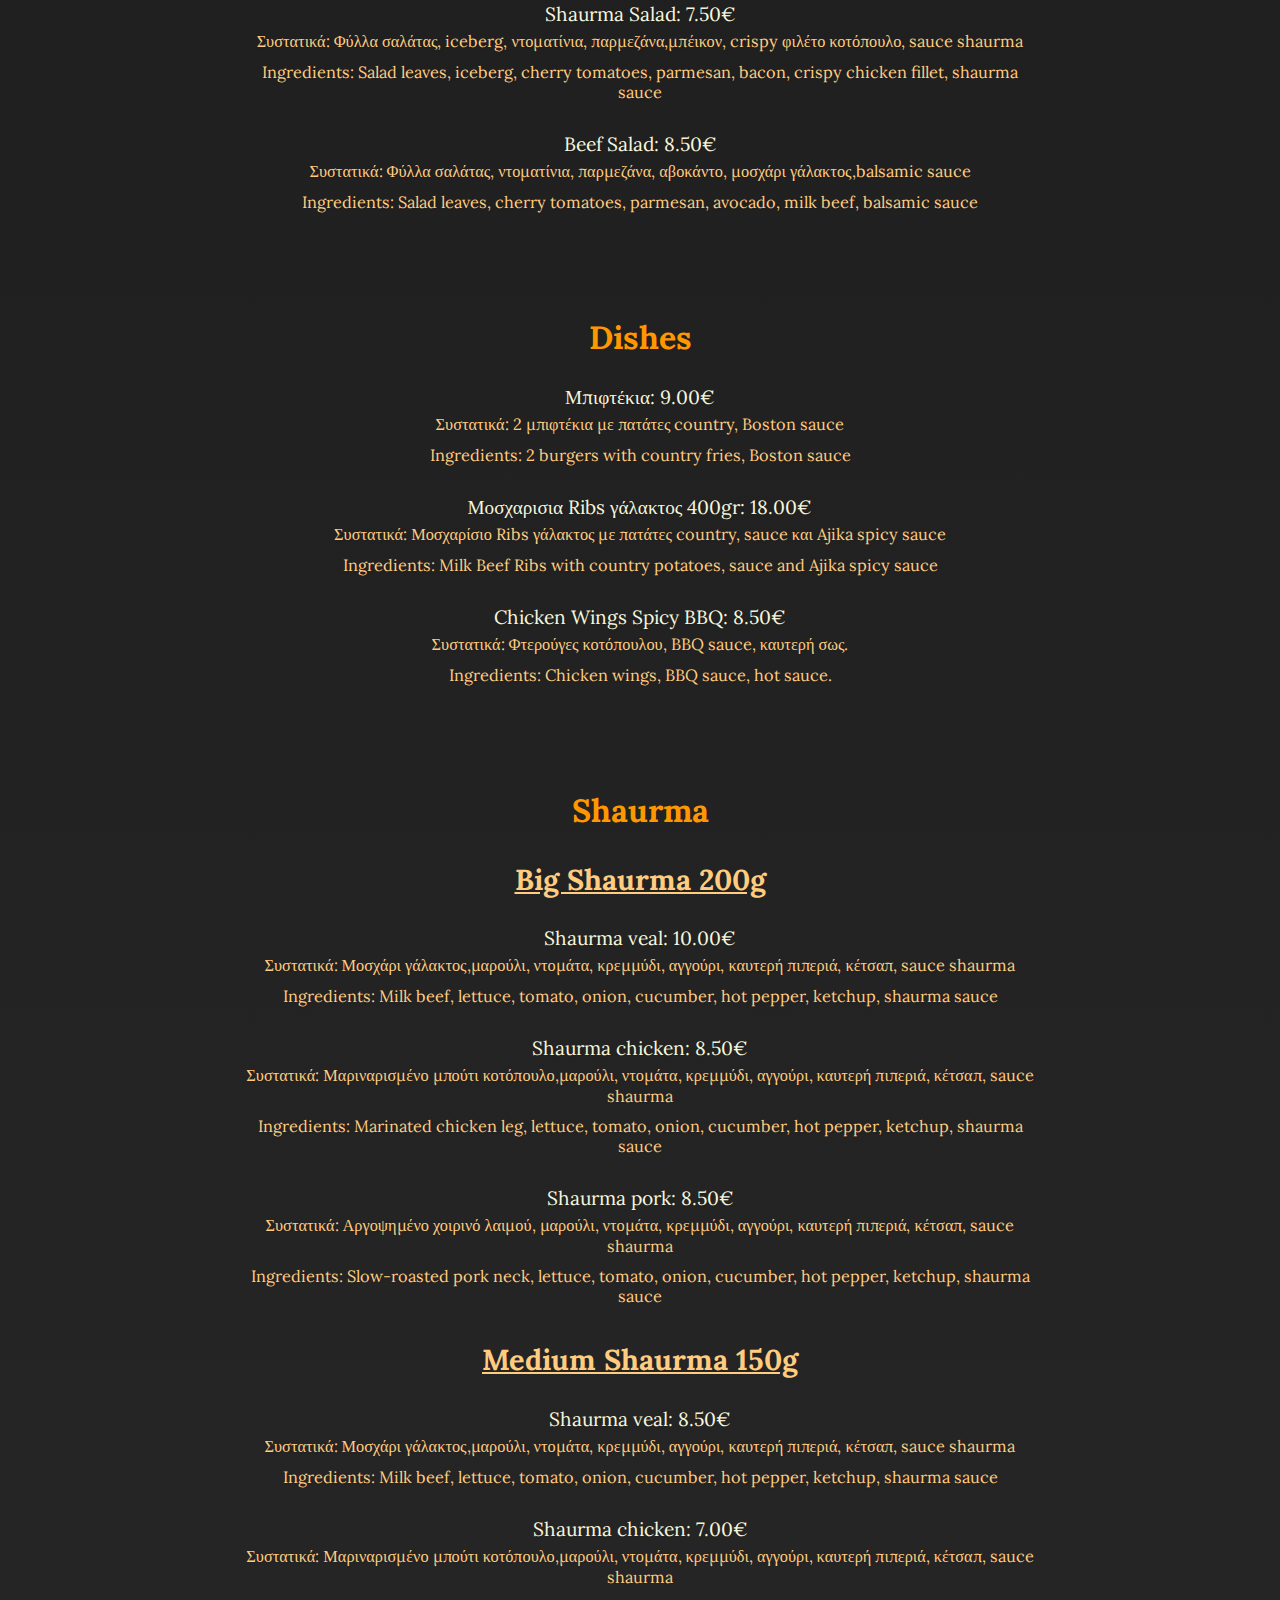
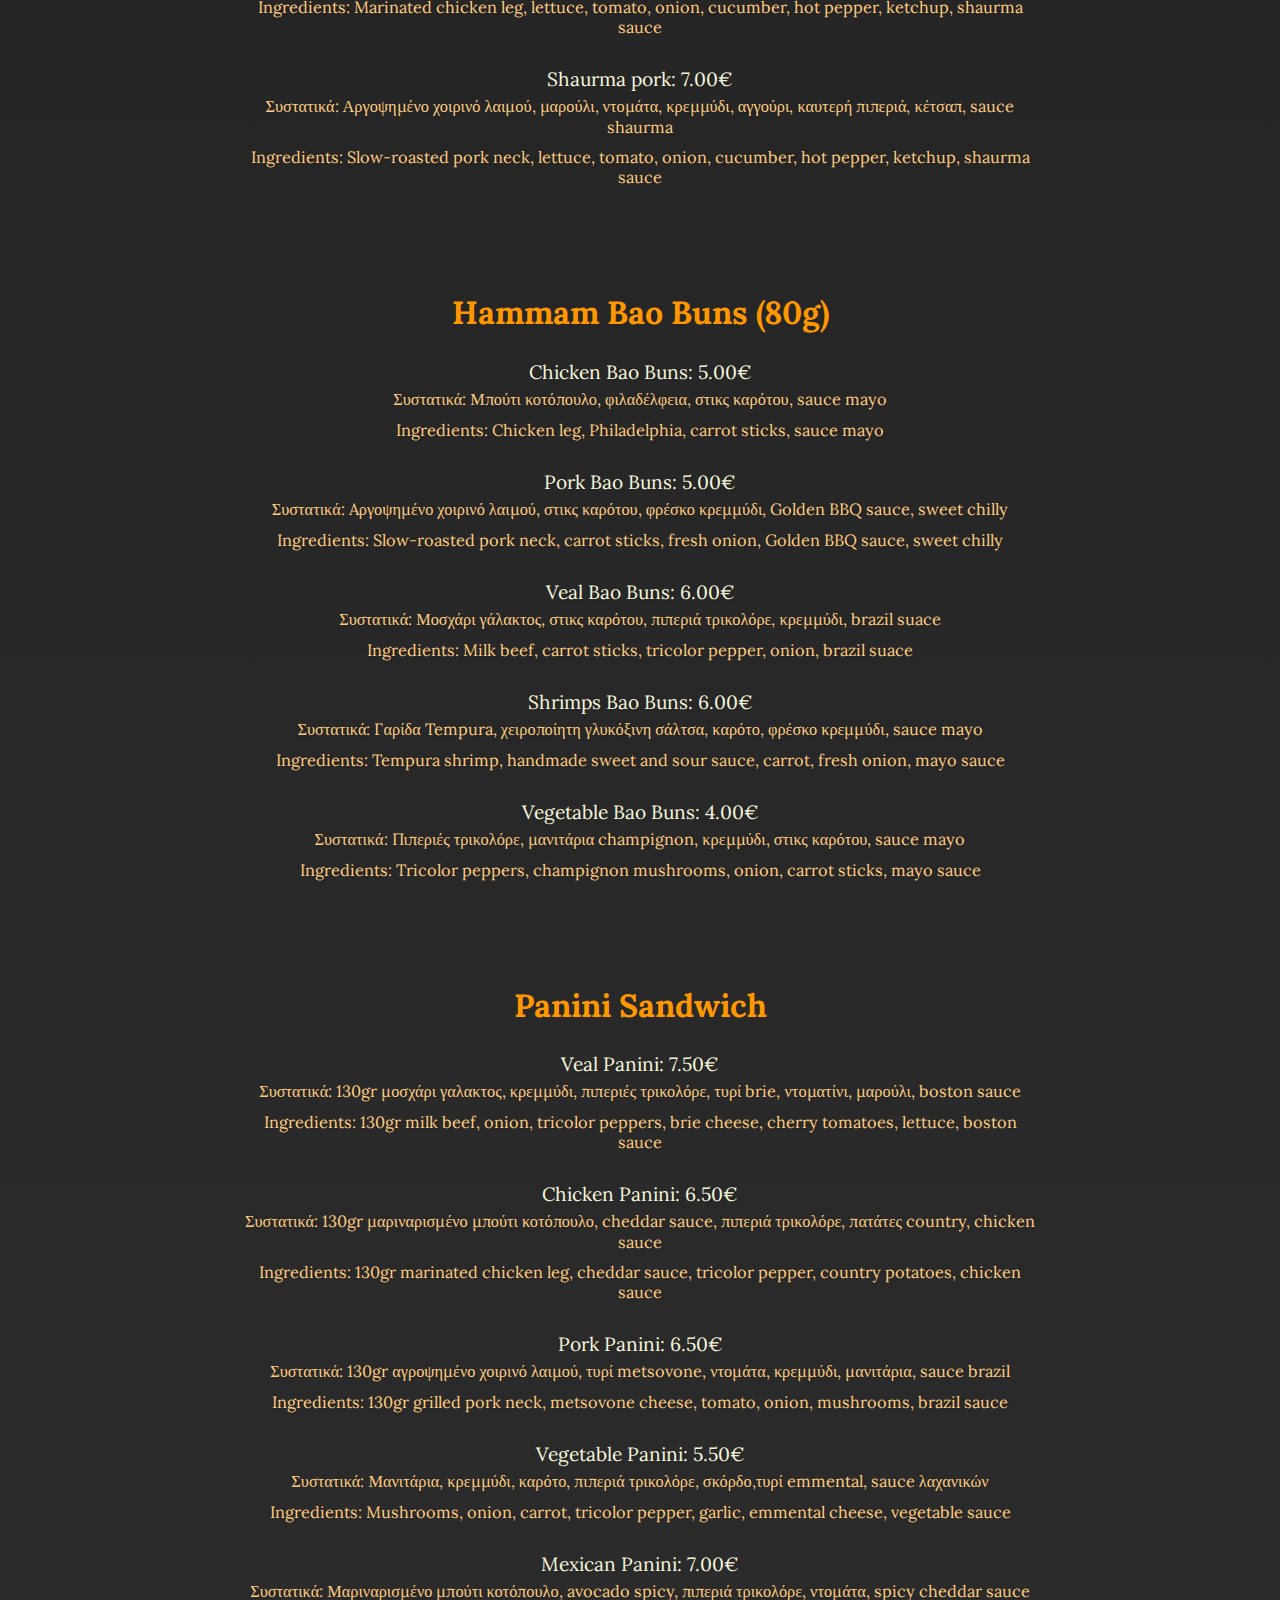
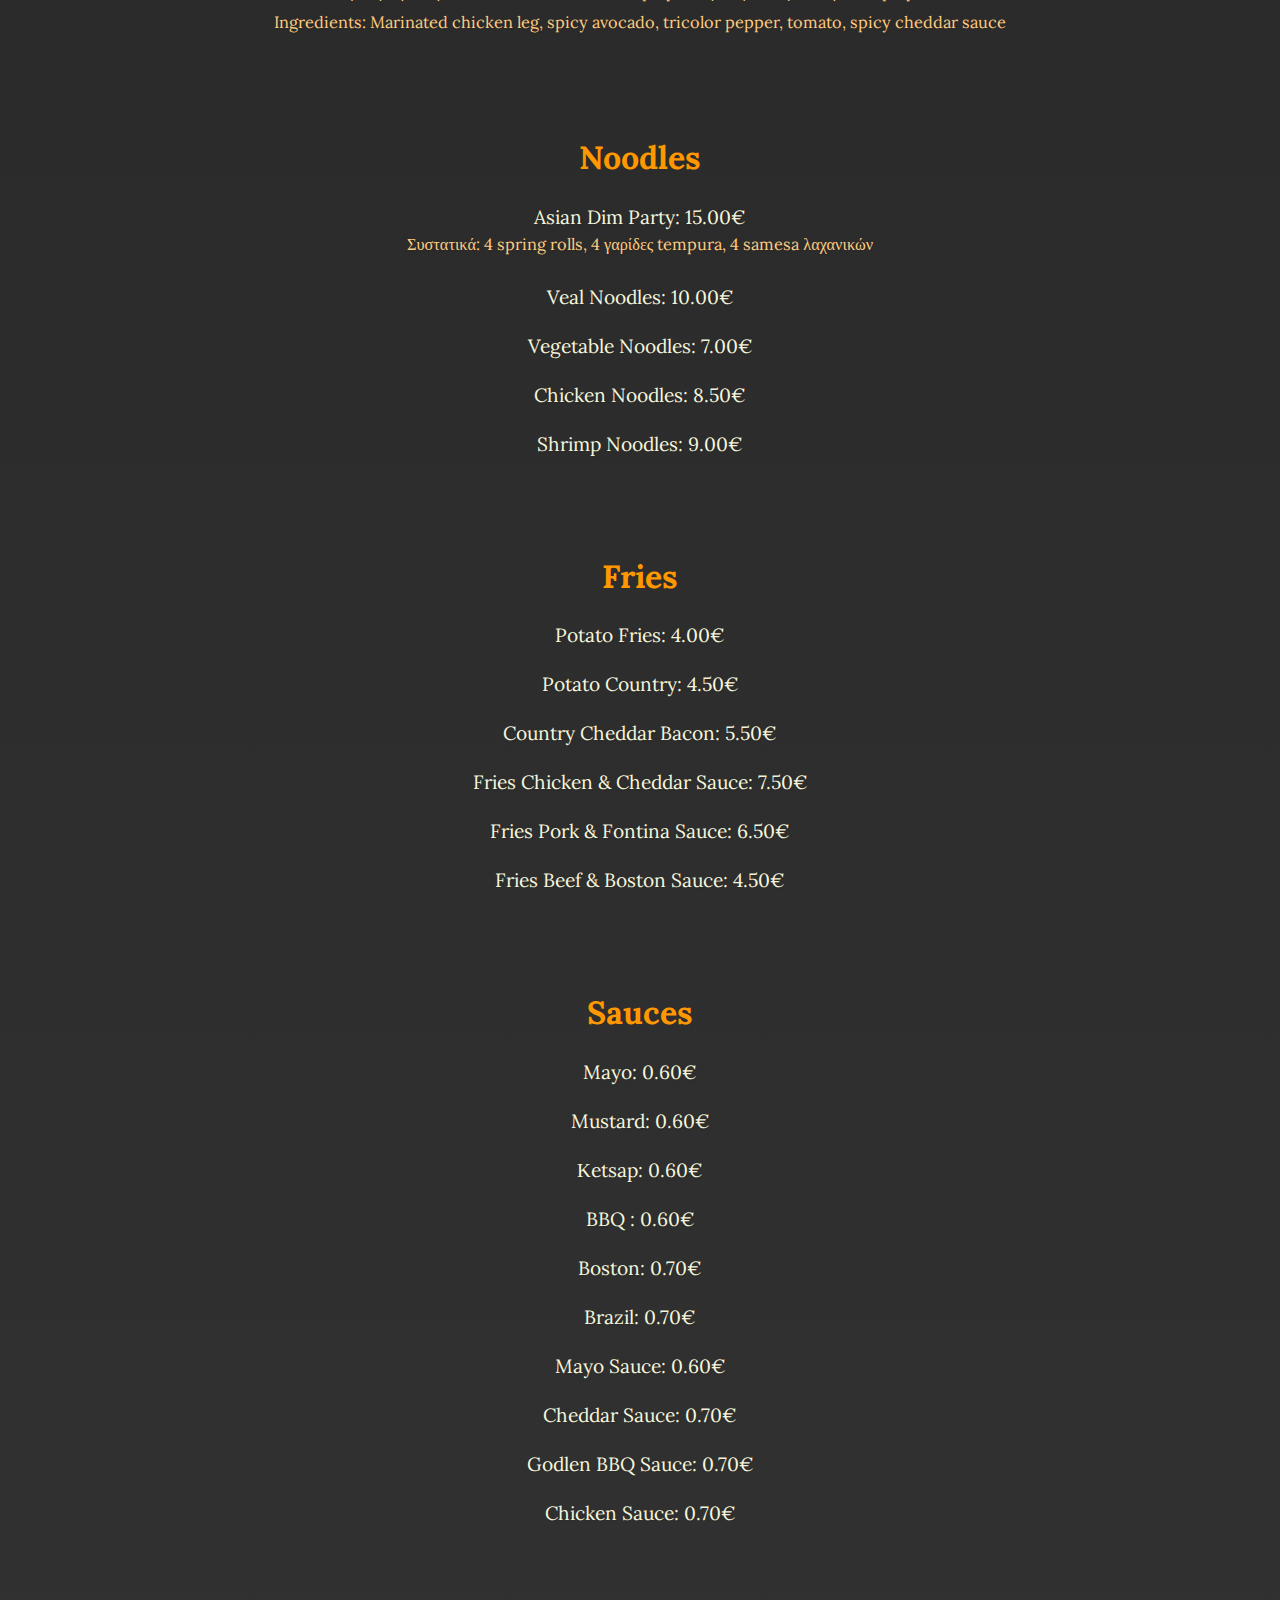
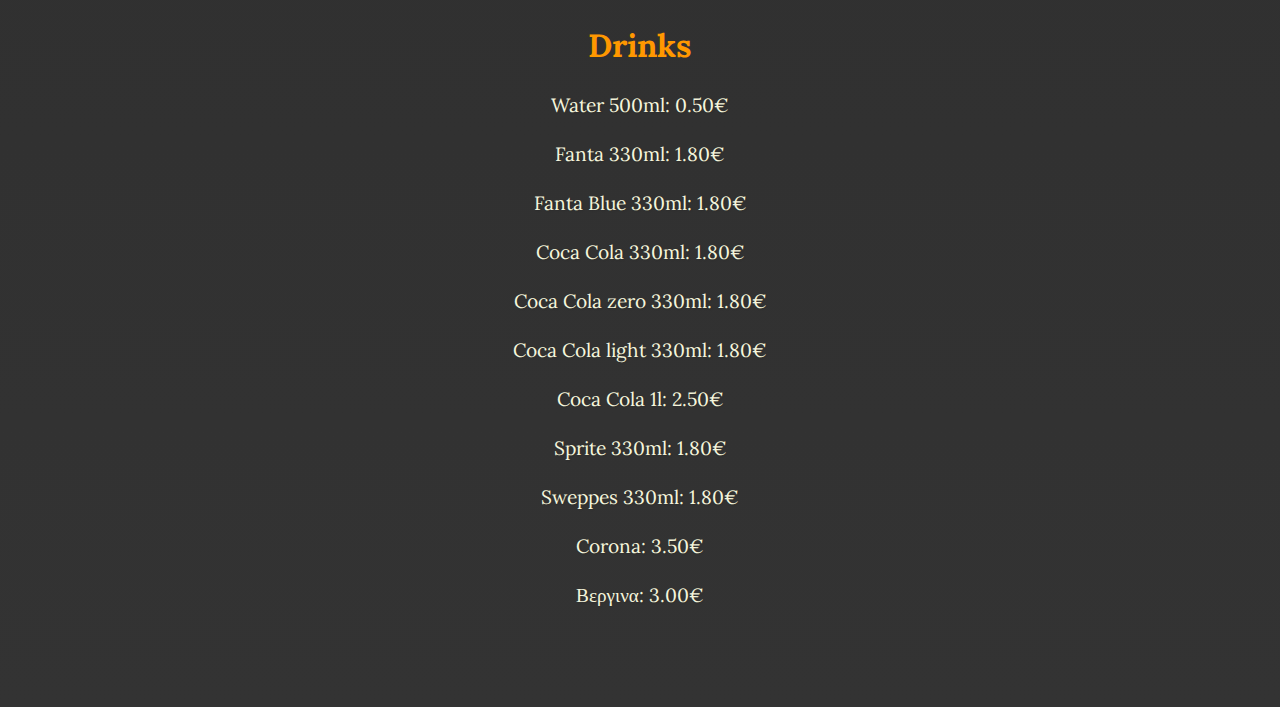
==== commit 88e58d4c: "Update index.html" ====
--- a/index.html
+++ b/index.html
@@ -37,13 +37,13 @@
             <h2>Burgers</h2>
             <p>Brioche / Brioche με σουσάμι & Bao burger +1.00€ <br> Όλα συνοδεύονται με πατάτες country</p>
             <ul>
-                <li>Cheeseburger: 200gr/150gr 8.50€/7.00€
+                <li>Cheeseburger: 200gr/150gr 8.00€/7.00€
                     <div class="ingredients">Συστατικά: 100% Μοσχαρίσιο μπιφτέκι, τυρί, κρεμμύδι, κέτσαπ, μουστάρδα, μαγιονέζα  .</div>
 <div class="ingredients">Ingredients: 100% Beef burger, cheese, onion, ketchup, mustard, mayonnaise.</div>
                 </li>
 
 
-                <li>Mushroom Burger: 200gr/150gr 9.00€/7.50€
+                <li>Mushroom Burger: 200gr/150gr 9.50€/8.50€
                     <div class="ingredients">Συστατικά: 100% Μοσχαρίσιο μπιφτέκι, τυρί emmental, καραμελωμένα κρεμμύδια, ντομάτα, μανιτάρια, μαρούλι, sauce Boston.</div>
                     <div class="ingredients">Ingredients: 100% Beef burger, emmental cheese, caramelized onions, tomato, mushrooms, lettuce, Boston sauce.</div>
                 </li>
@@ -61,34 +61,34 @@
                 </li>
 
 
-                <li>Blue Bacon Burger: 200gr/150gr 9.70€/8.00€
+                <li>Blue Bacon Burger: 200gr/150gr 9.50€/8.50€
                     <div class="ingredients">Συστατικά: 100% Μοσχαρίσιο μπιφτέκι, blue cheese sause, bacon, μαρούλι, ντομάτα , Sweet Queen burger Sause .</div>
                     <div class="ingredients">Ingredients: 100% Beef burger, blue cheese sauce, bacon, lettuce, tomato, Sweet Queen burger sauce.</div>
                 </li>
 
 
 
-                <li>Crispy Chicken  Burger: 200gr/150gr 9.50€/8.00€
+                <li>Crispy Chicken  Burger: 200gr/150gr 8.50€/7.50€
                     <div class="ingredients">Συστατικά: Παναρισμένο στήθος κοτόπουλο, τυρί emmental, μαρούλι, ντομάτα, chicken sause.</div>
                     <div class="ingredients">Ingredients: Breaded chicken breast, emmental cheese, lettuce, tomato, chicken sauce.</div>
                 </li>
 
 
 
-                <li>Crispy  Spicy Chicken  Burger: 200gr/150gr 8.80€/7.50€
+                <li>Crispy  Spicy Chicken  Burger: 200gr/150gr 9.00€/8.00€
                     <div class="ingredients">Συστατικά: Παναρισμένο στήθος κοτόπουλο με δημητριακά, τυρί cheddar, bacon, μαρούλι, φιλαδέλφεια, Vegan mayo.</div>
                    <div class="ingredients">Ingredients: Breaded chicken breast with grains, cheddar cheese, bacon, lettuce, Philadelphia, Vegan mayo.</div>
                 </li>
 
 
 
-		<li>Double Big Tasty Bacon Burger: 200gr/150gr 12.00€/9.50€
+		<li>Double Big Tasty Bacon Burger: 200gr/150gr 11.50€/9.00€
                     <div class="ingredients">Συστατικά: 2 μπιφτέκια από 100% μοσχαρίσιο μπιφτέκι, τυρί cheddar, bacon, ντομάτα, πιπεριά φλωρίνης, sause brazil.</div>
                     <div class="ingredients">Ingredients: 2 juicy burgers from 100% beef burger, cheddar cheese, bacon, tomato, florini pepper, sause brazil.</div>
                 </li>
 
 
-		<li>Black Angus  Burger: 200gr/150gr 13.50€/10.50€
+		<li>Black Angus  Burger: 200gr/150gr 13.00€/10.00€
                     <div class="ingredients">Συστατικά:  Μπιφτέκι Block Angus, βούτυρο μυρωδικών, τυρί brie, ντομάτα, ρόκα sause brazil.</div>
                      <div class="ingredients">Ingredients: Block Angus burger, herb butter, brie cheese, tomato, arugula sause brazil.</div>
                 </li>
